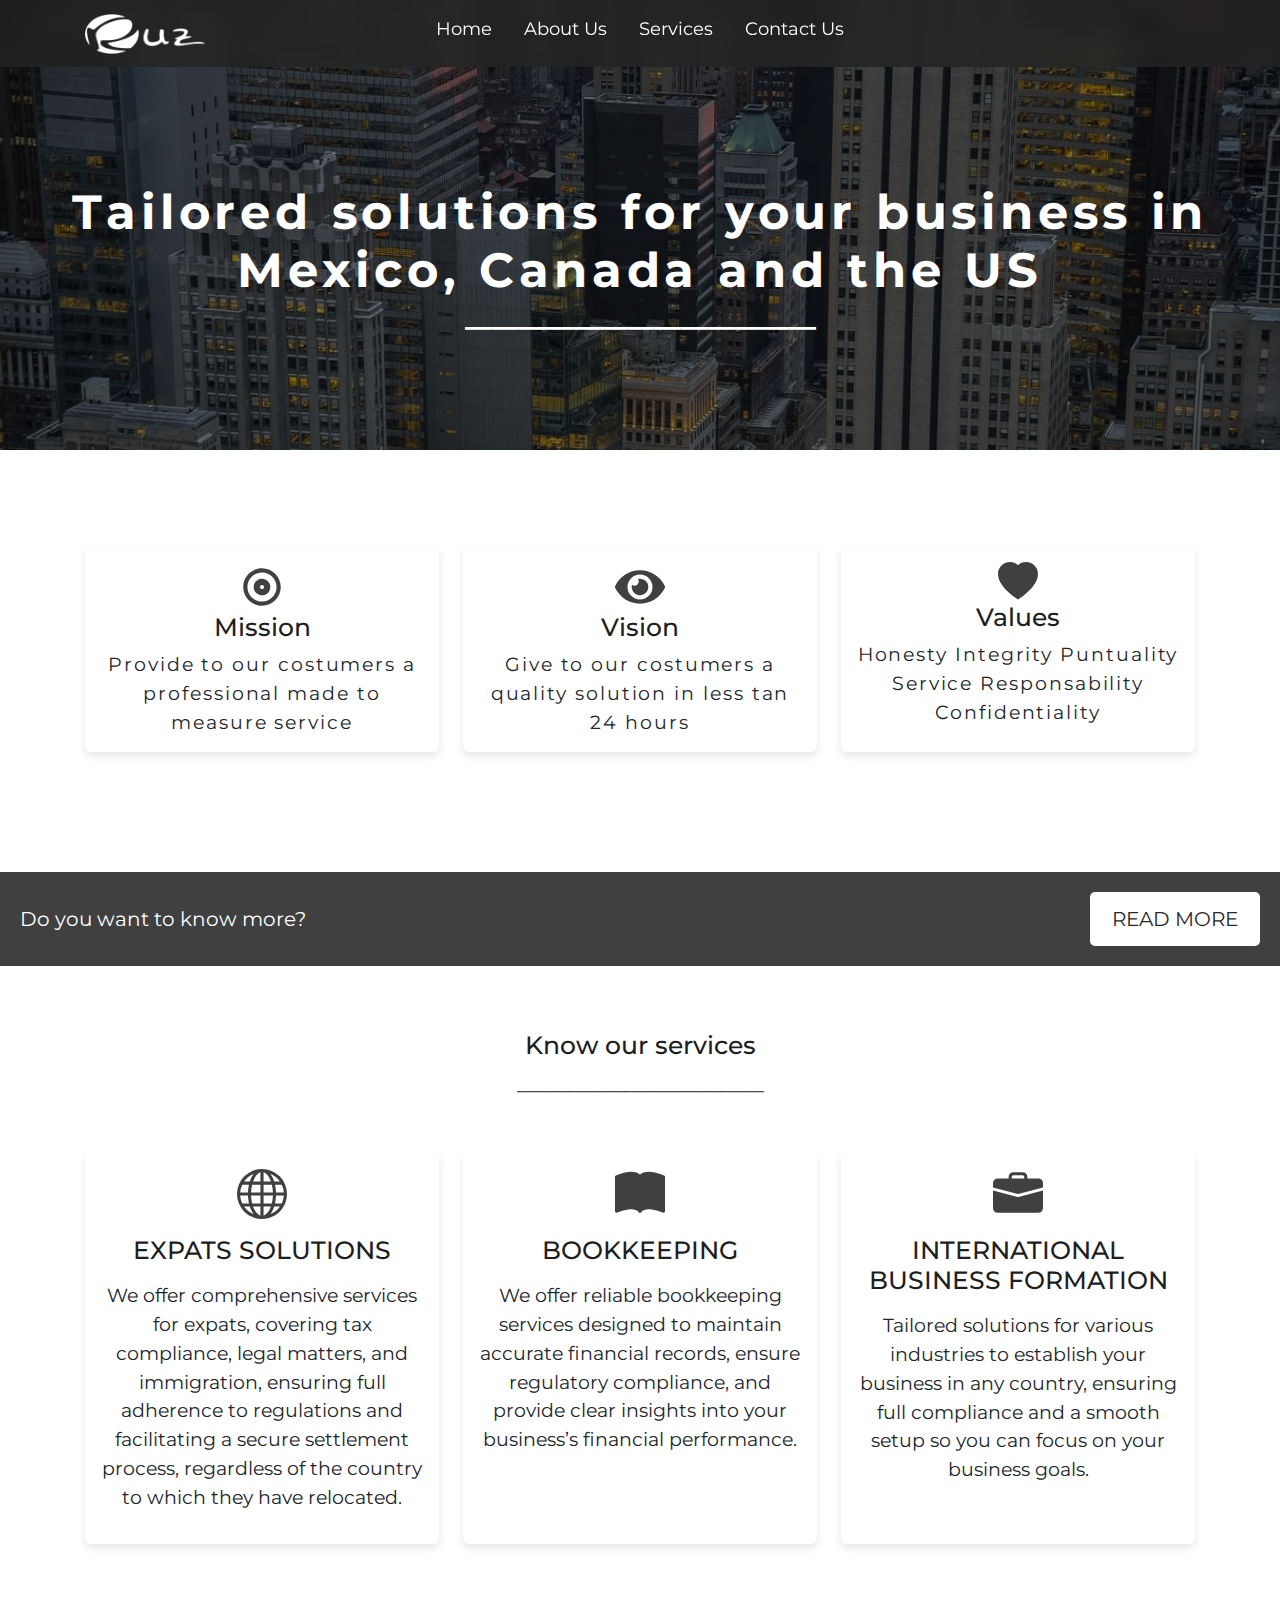
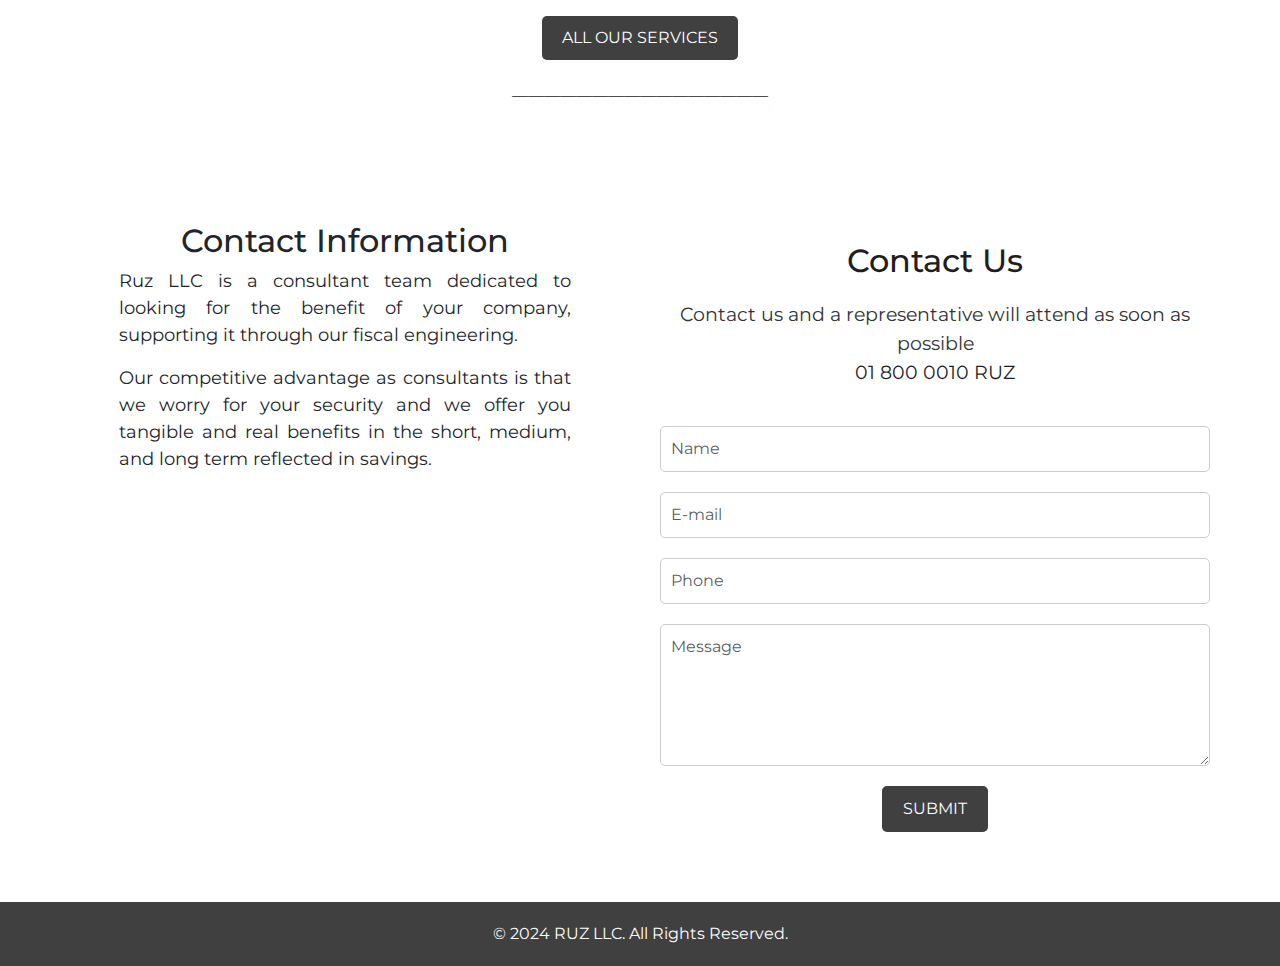
==== index.html @ 36c7c63e "Cambios en la imagen de presentación de Home" ====
<!DOCTYPE html>
<html lang="en">

<head>
    <meta charset="utf-8">
    <meta name="viewport" content="width=device-width, initial-scale=1">
    <link rel="icon" href="./img/icono-pagina.png" type="image/png">
    <title>RUZ LLC</title>
    <link rel="stylesheet" href>
    <link href="https://cdn.jsdelivr.net/npm/bootstrap@5.3.3/dist/css/bootstrap.min.css" rel="stylesheet"
        integrity="sha384-QWTKZyjpPEjISv5WaRU9OFeRpok6YctnYmDr5pNlyT2bRjXh0JMhjY6hW+ALEwIH" crossorigin="anonymous">
    <link href="https://cdn.jsdelivr.net/npm/bootstrap-icons@1.10.5/font/bootstrap-icons.css" rel="stylesheet">
    <link rel="stylesheet" href="./css/style.css">
    <link rel="manifest" href="/manifest.json">
    <link rel="apple-touch-icon" href="apple-touch-icon.png">

</head>

<body>
    <!-- Barra de Navegación -->
    <nav class="navbar navbar-expand-lg navbar-dark fixed-top">
        <div class="container">
            <a href="#" class="navbar-brand" title="Ruz"> <img src="./img/logo-ruz-b.png" alt width="120" height="40">
            </a>
            <button class="navbar-toggler" type="button" data-bs-toggle="collapse" data-bs-target="#navbarS"
                aria-controls="navbarS" aria-expanded="false" aria-label="Toggle navigation">
                <span class="navbar-toggler-icon"></span>
            </button>
            <div class="collapse navbar-collapse" id="navbarS">
                <ul class="navbar-nav ms-auto">
                    <li class="nav-item">
                        <a href="./index.html" class="nav-link fs-3 me-3">Home</a>
                    </li>
                    <li class="nav-item">
                        <a href="./nav/about.html" class="nav-link fs-3 me-3">About Us</a>
                    </li>
                    <li class="nav-item">
                        <a href="./nav/services.html" class="nav-link fs-3 me-3">Services</a>
                    </li>
                    <li class="nav-item">
                        <a href="#contacto" class="nav-link fs-3 me-3">Contact
                            Us</a>
                    </li>
                </ul>
            </div>
        </div>
    </nav>

    <!-- Sección de imagen de presentación -->
    <section class="intro-section">
        <div class="intro-text w-100">
            <h1 class="ancho-completo spaced-text">
                Tailored solutions for your business in Mexico, Canada and the US
            </h1>
            <p class="text-center">—————————————</p>
        </div>
    </section>

    <!-- Sección de tarjetas -->
    <section class="cards-section py-5" id="about-us">
        <div class="container">
            <div class="row mt-5 mb-5">
                <div class="col-md-4 mb-4">
                    <div class="card h-100">
                        <div class="card-body text-center">
                            <img src="./img/icon/mission.svg" alt="Mission" width="50" height="50">
                            <h5 class="card-title">Mission</h5>
                            <p class="card-text text-dark spaced-text">Provide to our costumers a
                                professional made to measure service</p>
                        </div>
                    </div>
                </div>
                <div class="col-md-4 mb-4">
                    <div class="card h-100">
                        <div class="card-body text-center">
                            <img src="./img/icon/vision.svg" alt="Vision" width="50" height="50">
                            <h5 class="card-title">Vision</h5>
                            <p class="card-text text-dark spaced-text">Give to our costumers a
                                quality solution in less tan 24 hours</p>
                        </div>
                    </div>
                </div>
                <div class="col-md-4 mb-4">
                    <div class="card h-100">
                        <div class="card-body text-center">
                            <img src="./img/icon/values.svg" alt="values" width="40" height="40">
                            <h5 class="card-title">Values</h5>
                            <p class="card-text text-dark spaced-text">Honesty
                                Integrity
                                Puntuality
                                Service
                                Responsability
                                Confidentiality</p>
                        </div>
                    </div>
                </div>
            </div>
        </div>
    </section>

    <!-- Conoce nuestros servicios -->

    <div class="cta-section d-flex justify-content-between align-items-center">
        <p class="cta-text mb-0">Do you want to know more?</p>
        <a href="./nav/about.html" class="btn btn-read-more">READ MORE</a>
    </div>

    <section class="cards-section py-5" id="about-us">
        <div class="container">
            <h5 class="text-center m-3">Know our services</h5>
            <p class="text-center">—————————————</p>
            <div class="row mt-5 mb-5">
                <div class="col-12 col-sm-6 col-md-4 mb-4">
                    <div class="card h-100">
                        <div class="card-body text-center">
                            <img src="../img/icon/expats-solutions.svg" alt="Mission" width="50" height="50">
                            <h5 class="card-title-s mb-3 mt-3">EXPATS SOLUTIONS</h5>
                            <p class="card-text-s">We offer comprehensive services for expats, covering tax compliance,
                                legal matters, and immigration, ensuring full adherence to regulations and facilitating
                                a secure settlement process, regardless of the country to which they have relocated.</p>
                        </div>
                    </div>
                </div>
                <div class="col-12 col-sm-6 col-md-4 mb-4">
                    <div class="card h-100">
                        <div class="card-body text-center">
                            <img src="../img/icon/bookkeeping.svg" alt="Mission" width="50" height="50">
                            <h5 class="card-title-s mb-3 mt-3">BOOKKEEPING</h5>
                            <p class="card-text-s">We offer reliable bookkeeping services designed to maintain accurate
                                financial records, ensure regulatory compliance, and provide clear insights into your
                                business’s financial performance.</p>
                        </div>
                    </div>
                </div>
                <div class="col-12 col-sm-6 col-md-4 mb-4">
                    <div class="card h-100">
                        <div class="card-body text-center">
                            <img src="../img/icon/international-business-formation.svg" alt="Mission" width="50" height="50">
                            <h5 class="card-title-s mb-3 mt-3">INTERNATIONAL BUSINESS FORMATION</h5>
                            <p class="card-text-s">Tailored solutions for various industries to establish your business in any country, ensuring full compliance and a smooth setup so you can focus on your business goals.
                            </p>
                        </div>
                    </div>
                </div>
            </div>
        </div>
        <div class="button-container">
            <a href="./nav/services.html" class="btn-services">ALL OUR SERVICES</a>
        </div>
        <br>
        <p class="text-center">————————————————</p>
    </section>

    <!-- Sección de contáctanos -->

    <section id="contacto">
        <div class="contact-section">
            <div class="row w-100 mx-auto">
    
                <!-- Columna Izquierda: Texto Centrado -->
                <div class="col-right col-12 col-sm-6 order-2 order-sm-1 mx-auto text-center">
                    <div class="centered-text">
                        <h2>Contact Information</h2>
                        <p class="justify">Ruz LLC is a consultant team dedicated to looking for the benefit of your company, supporting it through our fiscal engineering.</p>
                        <p class="justify">Our competitive advantage as consultants is that we worry for your security and we offer you tangible and real benefits in the short, medium, and long term reflected in savings.</p>
                    </div>
                </div>
    
                <!-- Columna Derecha: Formulario de Contacto -->
                <div class="col-left col-12 col-sm-6 order-1 order-sm-2">
                    <div class="contact-content">
                        <h2 class="contact-title text-center">Contact Us</h2>
                        <p class="contact-description text-center">
                            Contact us and a representative will attend as soon as possible
                            <br>
                            <a href="tel:01 800 0010 RUZ" class="contact-text text-center">01 800 0010 RUZ</a>
                            <br>
                        </p>
                        <form class="contact-form">
                            <div class="form-group">
                                <input type="text" id="name" name="name" class="form-control" placeholder="Name" required>
                            </div>
                            <div class="form-group">
                                <input type="email" id="email" name="email" class="form-control" placeholder="E-mail">
                            </div>
                            <div class="form-group">
                                <input type="phone" id="phone" name="phone" class="form-control" placeholder="Phone" required>
                            </div>
                            <div class="form-group">
                                <textarea id="message" name="message" class="form-control" rows="5" placeholder="Message" required></textarea>
                            </div>
                            <div class="d-flex justify-content-center">
                                <button type="submit" class="btn btn-services">SUBMIT</button>
                            </div>
                        </form>
                    </div>
                </div>
            </div>
        </div>
    </section>
    

    <!-- Seccion de derechos de autor -->
    <footer class="footer-section">
        <div class="footer-content">
            <p class="footer-text">
                © 2024 RUZ LLC. All Rights Reserved.
            </p>
        </div>
    </footer>

    <!-- --------------------------- -->
    <script src="js/nav.js"></script>
    <!-- Cambia el camino si tu archivo está en una ruta diferente -->

    <script src="./main.js"></script>

    <script src="https://cdn.jsdelivr.net/npm/bootstrap@5.3.3/dist/js/bootstrap.bundle.min.js"
        integrity="sha384-YvpcrYf0tY3lHB60NNkmXc5s9fDVZLESaAA55NDzOxhy9GkcIdslK1eN7N6jIeHz"
        crossorigin="anonymous"></script>
</body>

</html>
---- css/style.css ----
/* Globales */
/* ================== */
@import url('https://fonts.googleapis.com/css2?family=Montserrat:ital,wght@0,100..900;1,100..900&display=swap');

body {
    font-family: 'Montserrat', sans-serif;
    overflow: auto;
}

/* Barra de Navegación */
.navbar {
    background-color: rgba(36, 36, 36, 0.787); /* Color de fondo con transparencia */
    -webkit-backdrop-filter: blur(10px);
    backdrop-filter: blur(10px); /* Opcional: Añade un desenfoque al fondo detrás de la barra de navegación */
    transition: top 0.3s; /* Animación para ocultar y mostrar la barra de navegación */
}

.navbar-brand {
    flex: 1; /* Permite que el logo ocupe el espacio necesario */
    display: flex;
    align-items: center;
}

#navbarS a{
    font-size: 18px !important;
    color: #fff;
}

.navbar-toggler {
    position: absolute;
    right: 0;
    top: 50%;
    transform: translateY(-50%);
}

.navbar-nav {
    display: flex;
    flex-direction: column;
    align-items: center;
    width: 100%;
    text-align: center;
}

.nav-item {
    margin-bottom: 0.5rem; /* Espacio entre los elementos de la lista */
}

/* Sección Intro */
.intro-section {
    position: relative;
    height: 50vh; 
    display: flex;
    align-items: center;
    justify-content: center;
    text-align: center;
    background-image: url('../img/edificios.webp'); 
    background-size: cover; 
    background-position: center; 
    background-attachment: fixed; 
    overflow: hidden;
    padding-top: 120px; /* Ajusta según tus necesidades */
}

.intro-text {
    position: relative;
    z-index: 2;
    color: white;
    font-size: 3rem;
    margin-top: 0; /* Elimina el margen superior */
}

.intro-text h1 {
    font-size: 3rem;
    font-weight: bold;
    margin: 0 0.5rem; /* Añade un poco de margen para separar los párrafos */
}

.intro-text p {
    font-size: 1.7rem;
    font-weight: bold;
    margin: 0.5rem 0; /* Añade un poco de margen para separar los párrafos */
}

.intro-section::before {
    content: '';
    position: absolute;
    top: 0;
    left: 0;
    width: 100%;
    height: 100%;
    background-color: rgba(0, 0, 0, 0.5); /* Filtro oscuro para mejorar la legibilidad del texto */
    z-index: 1;
}


/* "About Us" */
.img-container {
    position: relative;
    width: 100%;
}

.intro-img {
    width: 100%;
    height: 200px; /* Ajusta esta altura según lo que necesites */
    object-fit: cover; /* Asegura que la imagen se ajuste bien dentro del contenedor */
}

.img-container::before {
    content: "";
    position: absolute;
    top: 0;
    left: 0;
    width: 100%;
    height: 100%;
    background: rgba(0, 0, 0, 0.5); /* Color negro difuminado, ajusta el color y la opacidad */
    z-index: 1;
}

.intro-text {
    position: absolute;
    top: 50%;
    left: 50%;
    transform: translate(-50%, -50%);
    color: white; /* Cambia el color del texto según tus necesidades */
    text-align: center;
    font-size: 20px; /* Ajusta el tamaño de la fuente según lo que necesites */
    font-weight: bold; /* Hace el texto más destacado */
    z-index: 2; /* Asegura que el texto esté por encima del fondo difuminado */
    padding-top: 40px;
}

.intro-text h1{
    padding-bottom: 0;
    padding-top: 50px;
    font-weight: bold;
}

.container{
    padding-left: 15px;
    padding-right: 15px;
    
}

.container h5{
    font-size: 25px;
    color: #1e1e1e;
}

.container p{
    font-size: larger;
}
#justify{
    text-align: justify;
}

.justify {
    text-align: justify; /* Justifica el texto */
}

.spaced-text {
    letter-spacing: 0.1em; /* Ajusta el valor según tus necesidades */
}

/* Botón "Read More" */
.btn-read-more {
    font-weight: normal;
    display: inline-block;
    margin-top: 0px;
    padding: 10px 20px;
    font-size: 1.25rem;
    color: rgb(40, 40, 40);
    background-color: #ffffff;
    border: 2px solid transparent;
    border-radius: 5px;
    text-decoration: none;
    position: relative; /* Necesario para el posicionamiento del pseudoelemento */
    overflow: hidden; /* Evita que el contenido se desborde */
    transition: all 0.3s ease;
}

.btn-read-more::after {
    content: '→'; /* El símbolo de la flecha */
    font-size: 1.25rem;
    margin-left: 10px;
    opacity: 0; /* Inicialmente oculto */
    transition: opacity 0.3s ease, transform 0.3s ease;
    position: absolute;
    right: 10px; /* Posiciona la flecha en el borde derecho del botón */
    top: 50%;
    transform: translateY(-50%); /* Centra verticalmente la flecha */
    border-color: #404040;
}

.btn-read-more:hover {
    background-color: rgba(40, 40, 40, 0.7); /* Color de fondo con transparencia */
    -webkit-backdrop-filter: blur(10px);
    backdrop-filter: blur(10px);
    color: #ffffff;
    transform: scale(1.05);
    padding-right: 35px; /* Aumenta el espacio a la derecha para la flecha */
}

.btn-read-more:hover::after {
    opacity: 1; /* Muestra la flecha en el hover */
    transform: translateY(-50%) scale(1.2); /* Aumenta ligeramente el tamaño de la flecha en hover */
}


/* Sección de Tarjetas */
.cards-section {
    background-color: #ffffff;
}

.border-cero{
    border-top: 0;
}

.card {
    border: none;
    box-shadow: 0 4px 8px rgba(0, 0, 0, 0.1);
    transition: transform 0.2s;
}

.card:hover {
    transform: translateY(-10px);
}

.card-title {
    font-size: 1.75rem;
}

.card-text {
    font-size: 1rem;
    color: #6c757d;
    margin-bottom: 1rem; /* Añade un margen inferior para separar el texto */
}


/* Sección de llamada a la acción */
.cta-section {
    padding: 20px;
    background-color: #404040; /* Fondo oscuro */
}

.cta-text {
    margin-bottom: 0;
    margin-right: 20px; /* Espacio entre el texto y el botón */
    color: #fff;
    font-size: 20px !important;
}

.btn-read-more {
    margin-left: auto; /* Asegura que el botón no esté pegado a la derecha */
}

/* Sección "Who We Are" */
.about-section {
    display: flex;
    align-items: center;
    padding: 40px 20px;
    background-color: #1e1e1e; /* Color de fondo suave */
}

.about-content {
    flex: 1;
    padding-right: 20px;
}

.about-title {
    font-size: 2rem;
    color: #ffffff;
    margin-bottom: 20px;
}

.about-description {
    font-size: 1.2rem;
    line-height: 1.6;
    color: #cfcfcf;
    text-align: justify;
}

.about-image-container {
    flex: 1;
    display: flex;
    justify-content: center;
    align-items: center;
}

.about-image {
    max-width: 90%;
    height: auto;
    border-radius: 10px;
    box-shadow: 0 4px 8px rgba(0, 0, 0, 0.1);
}

.button-container {
    display: flex; /* Usamos flexbox para centrar */
    justify-content: center; /* Centra el contenido horizontalmente */
    margin-top: 20px; /* Ajusta el margen según lo necesites */
}

.btn-services{
    /* Aquí puedes agregar estilos personalizados para tu botón */
    padding: 10px 20px; /* Espaciado interno */
    background-color: #404040; /* Color de fondo */
    color: white; /* Color del texto */
    text-decoration: none; /* Sin subrayado */
    border-radius: 5px; /* Esquinas redondeadas */
    align-items: center;
}

.btn-services:hover{
    background-color: rgb(40, 40, 40); /* Color de fondo con transparencia */
    -webkit-backdrop-filter: blur(10px);
    backdrop-filter: blur(10px);
    color: #ffffff;
    transform: scale(1.05);
}

/* Sección "Contáctanos" */
.contact-section {
    padding: 50px;
    background-color: #ffffff;
    display: flex;
    justify-content: space-between;
    align-items: flex-start;
    flex-direction: row;
}

.contact-content {
    max-width: 600px;
    width: 100%;
    text-align: justify;
}

.contact-title {
    font-size: 2rem;
    color: #1e1e1e;
    margin-bottom: 20px;
}

.contact-description {
    font-size: 1.2rem;
    color: #333;
    margin-bottom: 40px;
}

.contact-form {
    margin-top: 20px;
}

.contact-form .form-group {
    margin-bottom: 20px;
    text-align: left;
}

.contact-form label {
    display: block;
    margin-bottom: 5px;
    font-size: 1rem;
    color: #333;
}

.contact-form .form-control {
    width: 100%;
    padding: 10px;
    font-size: 1rem;
    border: 1px solid #ccc;
    border-radius: 5px;
}

.contact-form .form-control:focus {
    border-color: #1e1e1e;
    outline: none;
}

.btn-submit {
    background-color: #1e1e1e;
    color: #fff;
    padding: 10px 20px;
    font-size: 1.2rem;
    border: none;
    border-radius: 5px;
    cursor: pointer;
    transition: background-color 0.3s ease;
}

.btn-submit:hover {
    background-color: rgba(80, 80, 80, 0.8);
}

.centered-text {
    max-width: 80%;
    font-size: 18px;
}

.centered-text {
    max-width: 80%;
    font-size: 18px;
}

.contact-text {
    text-decoration: none;
    color: inherit;
    transition: transform 0.3s ease;
    color: #1e1e1e;
}

.contact-text:hover {
    transform: scale(1.1);
}

.col-left {
    flex: 1;
    display: flex;
    justify-content: center;
    align-items: center;
    text-align: justify;
    padding: 20px;
}

.col-right {
    margin-left: auto;
    margin-right: auto;
    display: flex;
    flex-direction: column;
    align-items: center; /* Centra horizontalmente el contenido */
}

/* Sección de Derechos de Autor (Footer) */
.footer-section {
    background-color: #404040; /* Fondo oscuro */
    padding: 20px 0;
    text-align: center;
    color: #ffffff; /* Texto en blanco */
}

.footer-content {
    max-width: 1200px;
    margin: 0 auto;
    padding: 0 20px;
}

.footer-text {
    font-size: 1rem;
    margin: 0;
}
/* -------ajuste de pantalla-------- */
@media (min-width: 769px) and (max-width: 1199px) {
    .intro-text h1 {
        font-size: 2.5rem; /* Ajusta el tamaño del título para pantallas medianas */
    }

    .intro-text p {
        font-size: 1.2rem; /* Ajusta el tamaño del párrafo */
    }

    .btn-read-more {
        font-size: 1rem; /* Ajusta el tamaño del botón "Read More" */
    }
    .card-text{
        font-size: 0.5rem;
    }
    .card-title{
        font-size: 1rem;
    }
}

@media (max-width: 992px) {
    .intro-text h1 {
        font-size: 1.8rem; /* Ajusta el tamaño del título para pantallas medianas */
    }

    .intro-text p {
        font-size: 0.9rem; /* Ajusta el tamaño del párrafo */
    }

    .navbar-collapse {
        position: absolute;
        top: 100%;
        left: 0;
        right: 0;
        background-color: rgba(30, 30, 30, 0.9); /* Mismo color de fondo para el menú desplegable */
        -webkit-backdrop-filter: blur(10px);
        backdrop-filter: blur(10px);
        transition: top 0.3s;
    }
    .navbar-toggler{
        right: 20px;
    }
    .navbar-brand{
        justify-content: center;
    }
}

/* Ajuste para pantallas pequeñas */
@media (max-width: 768px) {
    .intro-section{
        padding-top: 120px;
    }

    .intro-text h1 {
        font-size: 2rem; /* Reduce el tamaño de la fuente del título */
    }

    .intro-text p {
        font-size: 1rem; /* Reduce el tamaño de la fuente del párrafo */
    }

    .btn-read-more {
        font-size: .9rem; /* Tamaño de fuente más pequeño */
    }
    .cta-text {
        font-size: 1rem; /* Ajusta el tamaño del texto en pantallas pequeñas */
        margin: 10px;
    }

    #boton-know {
        font-size: 0.9rem; /* Ajusta el tamaño del botón en pantallas pequeñas */
        padding: 8px 16px;
        margin: 10px;
    }
    .card-text{
        font-size: 0.5rem;
    }
    .card-title{
        font-size: 1rem;
    }
    .contact-section {
        flex-direction: column; /* Cambia a columna en pantallas pequeñas */
        align-items: center; /* Alinea elementos al centro */
    }

    .col-left {
        order: 1; /* col-left estará arriba */
        margin-right: 0; /* Elimina el margen derecho */
        width: 100%; /* Asegura que ocupe todo el ancho */
    }

    .col-right {
        order: 2; /* col-right estará debajo */
        width: 100%; /* Asegura que ocupe todo el ancho */
        padding-left: 0; /* Elimina el padding izquierdo */
    }
}

@media (max-width: 576px) {
    .intro-text h1 {
        font-size: 2rem; /* Reduce aún más el título */
    }

    .intro-text p {
        font-size: 0.9rem; /* Reduce más el tamaño del párrafo */
    }

    .btn-read-more {
        font-size: 0.7rem; /* Reduce más el tamaño del botón */
    }


    .col-left, .col-right {
        margin: 0; /* Elimina los márgenes en dispositivos móviles */
        padding: 10px; /* Reduce el padding en pantallas pequeñas */
    }

    .centered-text {
        max-width: 100%; /* Asegura que el texto use todo el ancho disponible */
    }

    .contact-content {
        max-width: 100%; /* Asegura que el formulario use todo el ancho disponible */
    }
    
    .card-text {
        font-size: 0.5rem;
    }

    .card-title {
        font-size: 1rem;
    }
}


/* Responsive adjustments */
@media screen and (max-width: 768px) {
    .contact-section {
        flex-direction: column;
        padding: 20px;
    }

    .col-left, .col-right {
        margin: 5;
        padding: 5;
        text-align: justify;
        width: 100%;
    }

    .centered-text {
        max-width: 100%;
    }
}
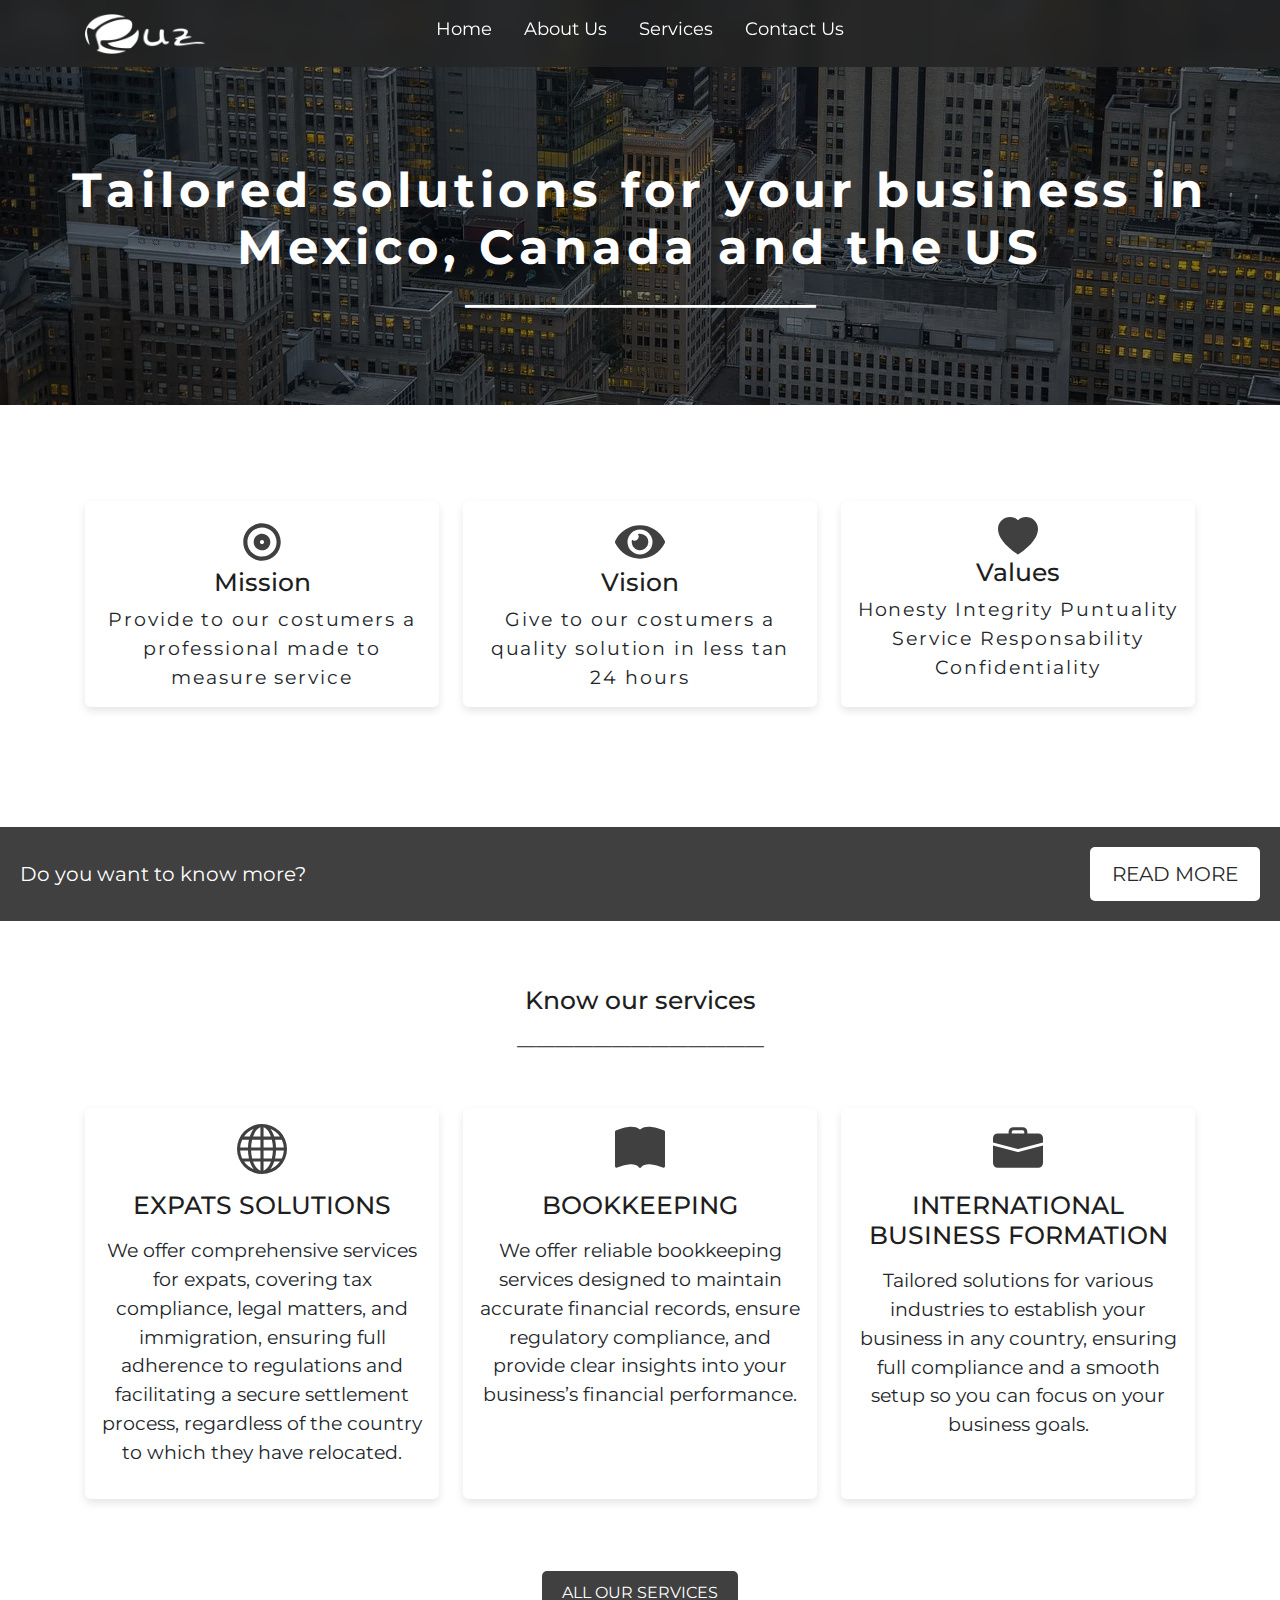
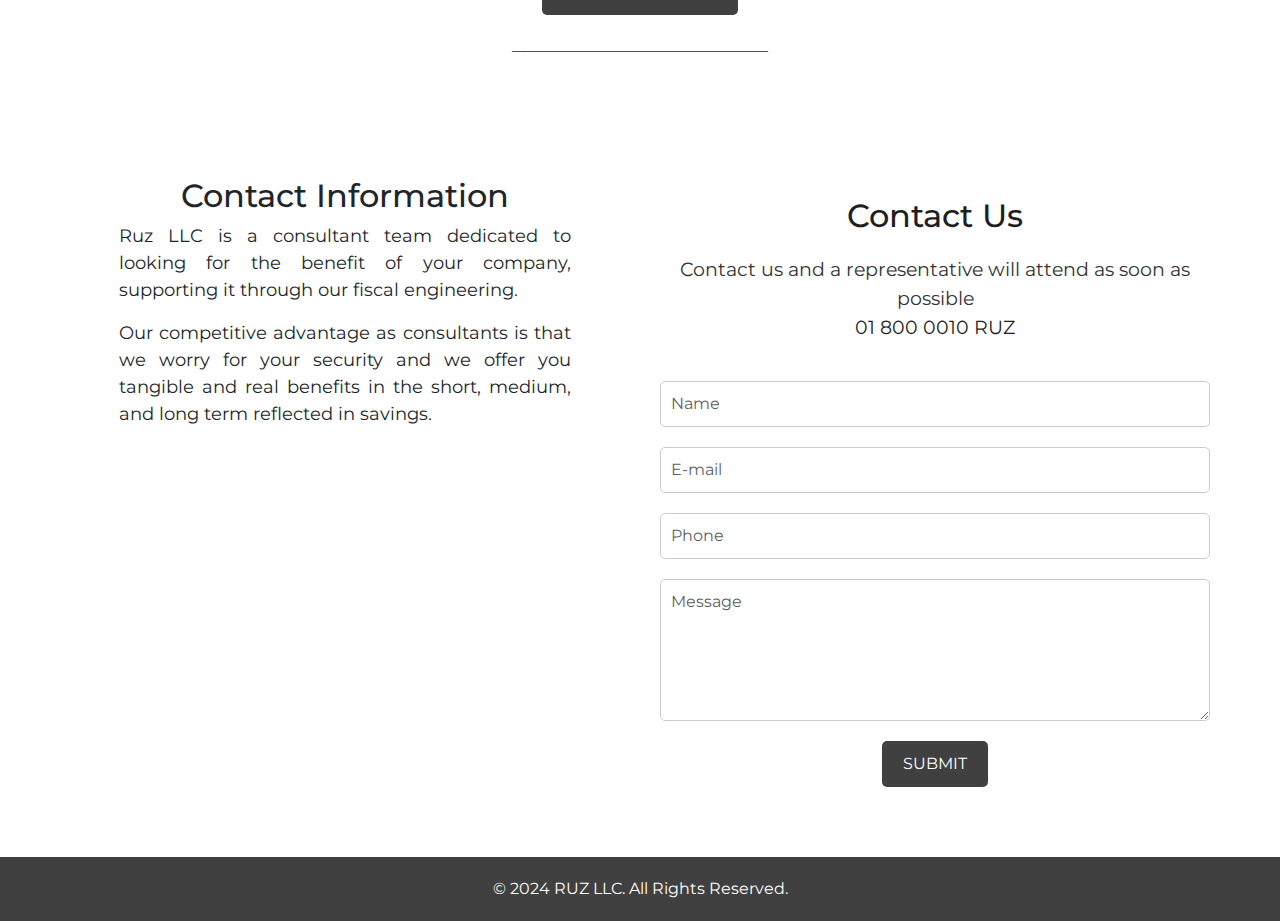
==== commit a7cf9ffb: "Imagen de home de css a html" ====
--- a/index.html
+++ b/index.html
@@ -48,6 +48,7 @@
 
     <!-- Sección de imagen de presentación -->
     <section class="intro-section">
+        <img src="../img/edificios.webp" alt="Edificios" class="background-image">
         <div class="intro-text w-100">
             <h1 class="ancho-completo spaced-text">
                 Tailored solutions for your business in Mexico, Canada and the US
--- a/css/style.css
+++ b/css/style.css
@@ -48,17 +48,23 @@
 /* Sección Intro */
 .intro-section {
     position: relative;
-    height: 50vh; 
+    height: 45vh; 
     display: flex;
     align-items: center;
     justify-content: center;
     text-align: center;
-    background-image: url('../img/edificios.webp'); 
-    background-size: cover; 
-    background-position: center; 
-    background-attachment: fixed; 
     overflow: hidden;
     padding-top: 120px; /* Ajusta según tus necesidades */
+}
+
+.background-image {
+    position: absolute;
+    top: 0;
+    left: 0;
+    width: 100%;
+    height: 100%;
+    object-fit: cover; /* Esto asegura que la imagen cubra toda la sección */
+    z-index: -1; /* Coloca la imagen detrás del texto */
 }
 
 .intro-text {
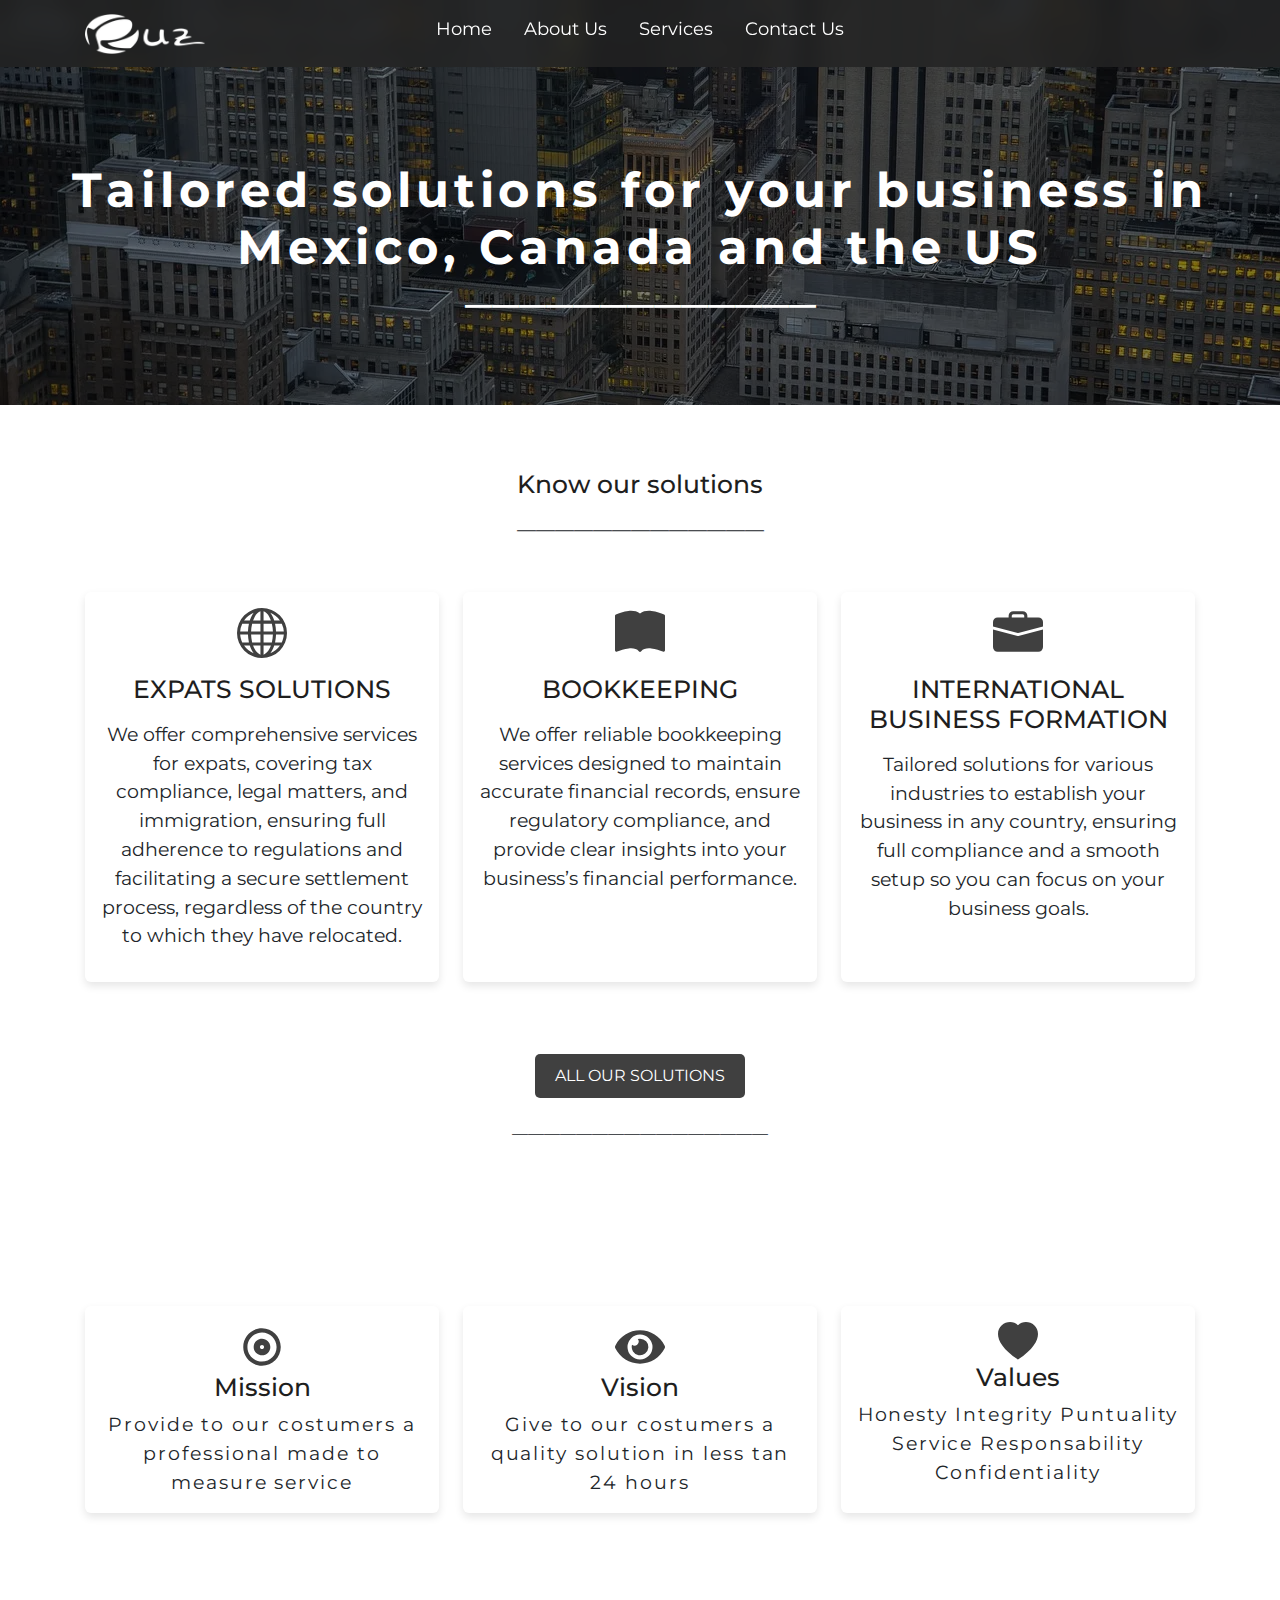
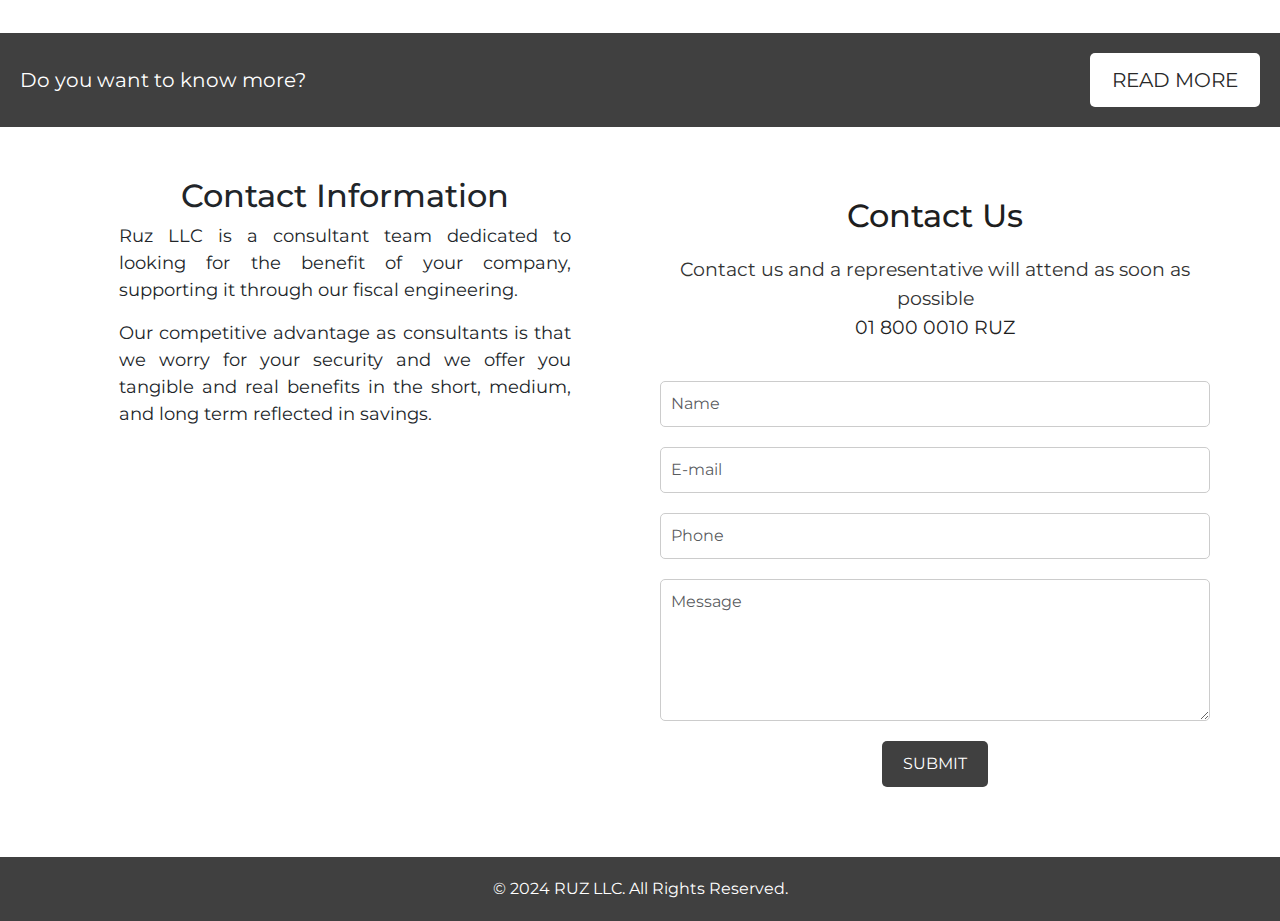
==== commit 53ca94e3: "Arreglos" ====
--- a/index.html
+++ b/index.html
@@ -57,6 +57,55 @@
         </div>
     </section>
 
+    <section class="cards-section py-5" id="about-us">
+        <div class="container">
+            <h5 class="text-center m-3">Know our solutions</h5>
+            <p class="text-center">—————————————</p>
+            <div class="row mt-5 mb-5">
+                <div class="col-12 col-sm-6 col-md-4 mb-4">
+                    <div class="card h-100">
+                        <div class="card-body text-center">
+                            <img src="../img/icon/expats-solutions.svg" alt="Mission" width="50" height="50">
+                            <h5 class="card-title-s mb-3 mt-3">EXPATS SOLUTIONS</h5>
+                            <p class="card-text-s">We offer comprehensive services for expats, covering tax compliance,
+                                legal matters, and immigration, ensuring full adherence to regulations and facilitating
+                                a secure settlement process, regardless of the country to which they have relocated.</p>
+                        </div>
+                    </div>
+                </div>
+                <div class="col-12 col-sm-6 col-md-4 mb-4">
+                    <div class="card h-100">
+                        <div class="card-body text-center">
+                            <img src="../img/icon/bookkeeping.svg" alt="Mission" width="50" height="50">
+                            <h5 class="card-title-s mb-3 mt-3">BOOKKEEPING</h5>
+                            <p class="card-text-s">We offer reliable bookkeeping services designed to maintain accurate
+                                financial records, ensure regulatory compliance, and provide clear insights into your
+                                business’s financial performance.</p>
+                        </div>
+                    </div>
+                </div>
+                <div class="col-12 col-sm-6 col-md-4 mb-4">
+                    <div class="card h-100">
+                        <div class="card-body text-center">
+                            <img src="../img/icon/international-business-formation.svg" alt="Mission" width="50"
+                                height="50">
+                            <h5 class="card-title-s mb-3 mt-3">INTERNATIONAL BUSINESS FORMATION</h5>
+                            <p class="card-text-s">Tailored solutions for various industries to establish your business
+                                in any country, ensuring full compliance and a smooth setup so you can focus on your
+                                business goals.
+                            </p>
+                        </div>
+                    </div>
+                </div>
+            </div>
+        </div>
+        <div class="button-container">
+            <a href="./nav/services.html" class="btn-services">ALL OUR SOLUTIONS</a>
+        </div>
+        <br>
+        <p class="text-center">————————————————</p>
+    </section>
+
     <!-- Sección de tarjetas -->
     <section class="cards-section py-5" id="about-us">
         <div class="container">
@@ -106,67 +155,24 @@
         <a href="./nav/about.html" class="btn btn-read-more">READ MORE</a>
     </div>
 
-    <section class="cards-section py-5" id="about-us">
-        <div class="container">
-            <h5 class="text-center m-3">Know our services</h5>
-            <p class="text-center">—————————————</p>
-            <div class="row mt-5 mb-5">
-                <div class="col-12 col-sm-6 col-md-4 mb-4">
-                    <div class="card h-100">
-                        <div class="card-body text-center">
-                            <img src="../img/icon/expats-solutions.svg" alt="Mission" width="50" height="50">
-                            <h5 class="card-title-s mb-3 mt-3">EXPATS SOLUTIONS</h5>
-                            <p class="card-text-s">We offer comprehensive services for expats, covering tax compliance,
-                                legal matters, and immigration, ensuring full adherence to regulations and facilitating
-                                a secure settlement process, regardless of the country to which they have relocated.</p>
-                        </div>
-                    </div>
-                </div>
-                <div class="col-12 col-sm-6 col-md-4 mb-4">
-                    <div class="card h-100">
-                        <div class="card-body text-center">
-                            <img src="../img/icon/bookkeeping.svg" alt="Mission" width="50" height="50">
-                            <h5 class="card-title-s mb-3 mt-3">BOOKKEEPING</h5>
-                            <p class="card-text-s">We offer reliable bookkeeping services designed to maintain accurate
-                                financial records, ensure regulatory compliance, and provide clear insights into your
-                                business’s financial performance.</p>
-                        </div>
-                    </div>
-                </div>
-                <div class="col-12 col-sm-6 col-md-4 mb-4">
-                    <div class="card h-100">
-                        <div class="card-body text-center">
-                            <img src="../img/icon/international-business-formation.svg" alt="Mission" width="50" height="50">
-                            <h5 class="card-title-s mb-3 mt-3">INTERNATIONAL BUSINESS FORMATION</h5>
-                            <p class="card-text-s">Tailored solutions for various industries to establish your business in any country, ensuring full compliance and a smooth setup so you can focus on your business goals.
-                            </p>
-                        </div>
-                    </div>
-                </div>
-            </div>
-        </div>
-        <div class="button-container">
-            <a href="./nav/services.html" class="btn-services">ALL OUR SERVICES</a>
-        </div>
-        <br>
-        <p class="text-center">————————————————</p>
-    </section>
-
     <!-- Sección de contáctanos -->
 
     <section id="contacto">
         <div class="contact-section">
             <div class="row w-100 mx-auto">
-    
+
                 <!-- Columna Izquierda: Texto Centrado -->
                 <div class="col-right col-12 col-sm-6 order-2 order-sm-1 mx-auto text-center">
                     <div class="centered-text">
                         <h2>Contact Information</h2>
-                        <p class="justify">Ruz LLC is a consultant team dedicated to looking for the benefit of your company, supporting it through our fiscal engineering.</p>
-                        <p class="justify">Our competitive advantage as consultants is that we worry for your security and we offer you tangible and real benefits in the short, medium, and long term reflected in savings.</p>
-                    </div>
-                </div>
-    
+                        <p class="justify">Ruz LLC is a consultant team dedicated to looking for the benefit of your
+                            company, supporting it through our fiscal engineering.</p>
+                        <p class="justify">Our competitive advantage as consultants is that we worry for your security
+                            and we offer you tangible and real benefits in the short, medium, and long term reflected in
+                            savings.</p>
+                    </div>
+                </div>
+
                 <!-- Columna Derecha: Formulario de Contacto -->
                 <div class="col-left col-12 col-sm-6 order-1 order-sm-2">
                     <div class="contact-content">
@@ -179,16 +185,19 @@
                         </p>
                         <form class="contact-form">
                             <div class="form-group">
-                                <input type="text" id="name" name="name" class="form-control" placeholder="Name" required>
+                                <input type="text" id="name" name="name" class="form-control" placeholder="Name"
+                                    required>
                             </div>
                             <div class="form-group">
                                 <input type="email" id="email" name="email" class="form-control" placeholder="E-mail">
                             </div>
                             <div class="form-group">
-                                <input type="phone" id="phone" name="phone" class="form-control" placeholder="Phone" required>
-                            </div>
-                            <div class="form-group">
-                                <textarea id="message" name="message" class="form-control" rows="5" placeholder="Message" required></textarea>
+                                <input type="phone" id="phone" name="phone" class="form-control" placeholder="Phone"
+                                    required>
+                            </div>
+                            <div class="form-group">
+                                <textarea id="message" name="message" class="form-control" rows="5"
+                                    placeholder="Message" required></textarea>
                             </div>
                             <div class="d-flex justify-content-center">
                                 <button type="submit" class="btn btn-services">SUBMIT</button>
@@ -199,7 +208,7 @@
             </div>
         </div>
     </section>
-    
+
 
     <!-- Seccion de derechos de autor -->
     <footer class="footer-section">
--- a/css/style.css
+++ b/css/style.css
@@ -225,6 +225,10 @@
     border: none;
     box-shadow: 0 4px 8px rgba(0, 0, 0, 0.1);
     transition: transform 0.2s;
+    display: flex;
+    flex-direction: column;
+    justify-content: space-between; /* Asegura que el contenido se distribuya */
+    cursor: pointer;
 }
 
 .card:hover {
@@ -241,6 +245,19 @@
     margin-bottom: 1rem; /* Añade un margen inferior para separar el texto */
 }
 
+.long-text {
+    display: block; /* Muestra la descripción larga */
+}
+
+/* Ocultar la descripción corta por defecto */
+.short-text {
+    display: none; /* Oculta la descripción corta por defecto */
+}
+
+/* Ocultar clic a tarjetas */
+.icon-hidden {
+    display: none; /* Ocultar por defecto */
+}
 
 /* Sección de llamada a la acción */
 .cta-section {
@@ -470,6 +487,12 @@
     .card-title{
         font-size: 1rem;
     }
+    .long-text {
+        display: block; /* Muestra la descripción larga */
+    }
+    .short-text {
+        display: none; /* Asegúrate de que la descripción corta esté oculta */
+    }
 }
 
 @media (max-width: 992px) {
@@ -548,6 +571,8 @@
         width: 100%; /* Asegura que ocupe todo el ancho */
         padding-left: 0; /* Elimina el padding izquierdo */
     }
+
+
 }
 
 @media (max-width: 576px) {
@@ -583,6 +608,15 @@
 
     .card-title {
         font-size: 1rem;
+    }
+
+    /* Ocultar ambos textos por defecto */
+    .long-text, .short-text {
+        display: none; /* Oculta ambos textos */
+    }
+
+    .icon-hidden {
+        display: block; /* Ocultar por defecto */
     }
 }
 
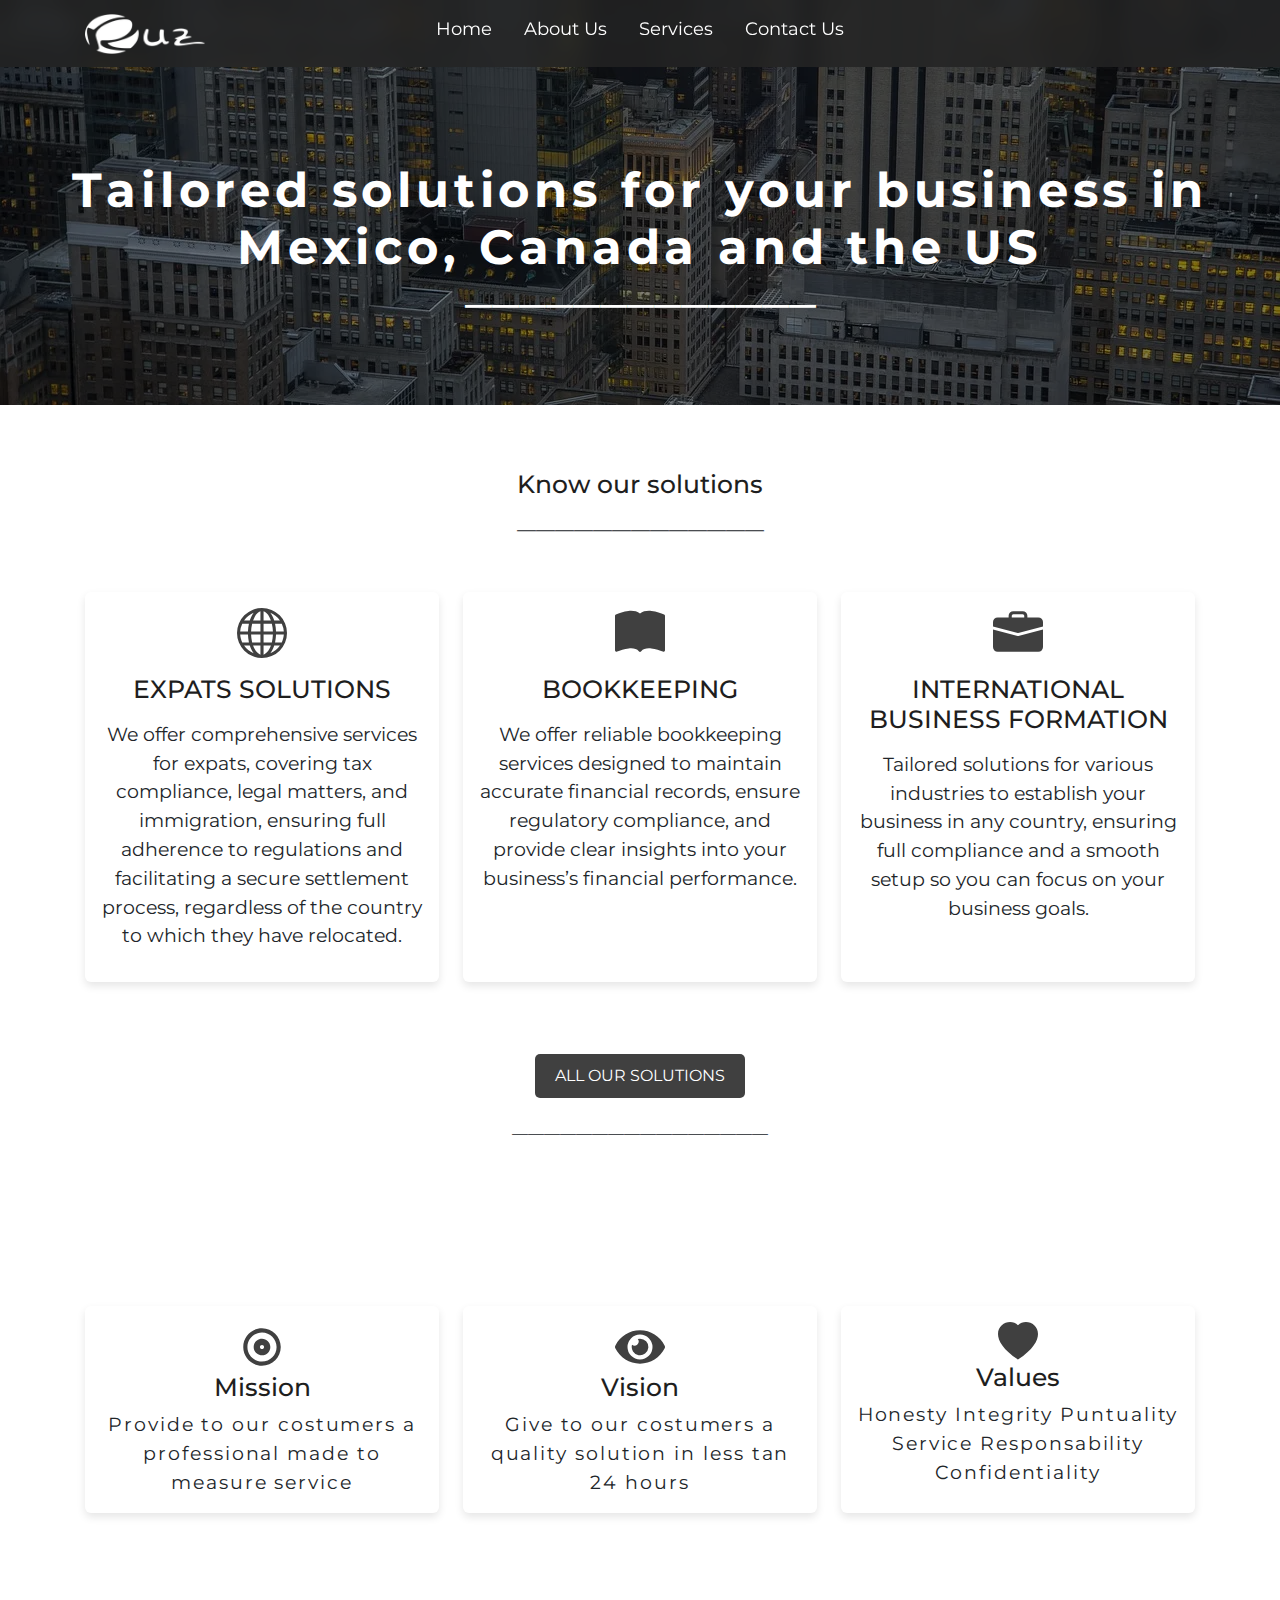
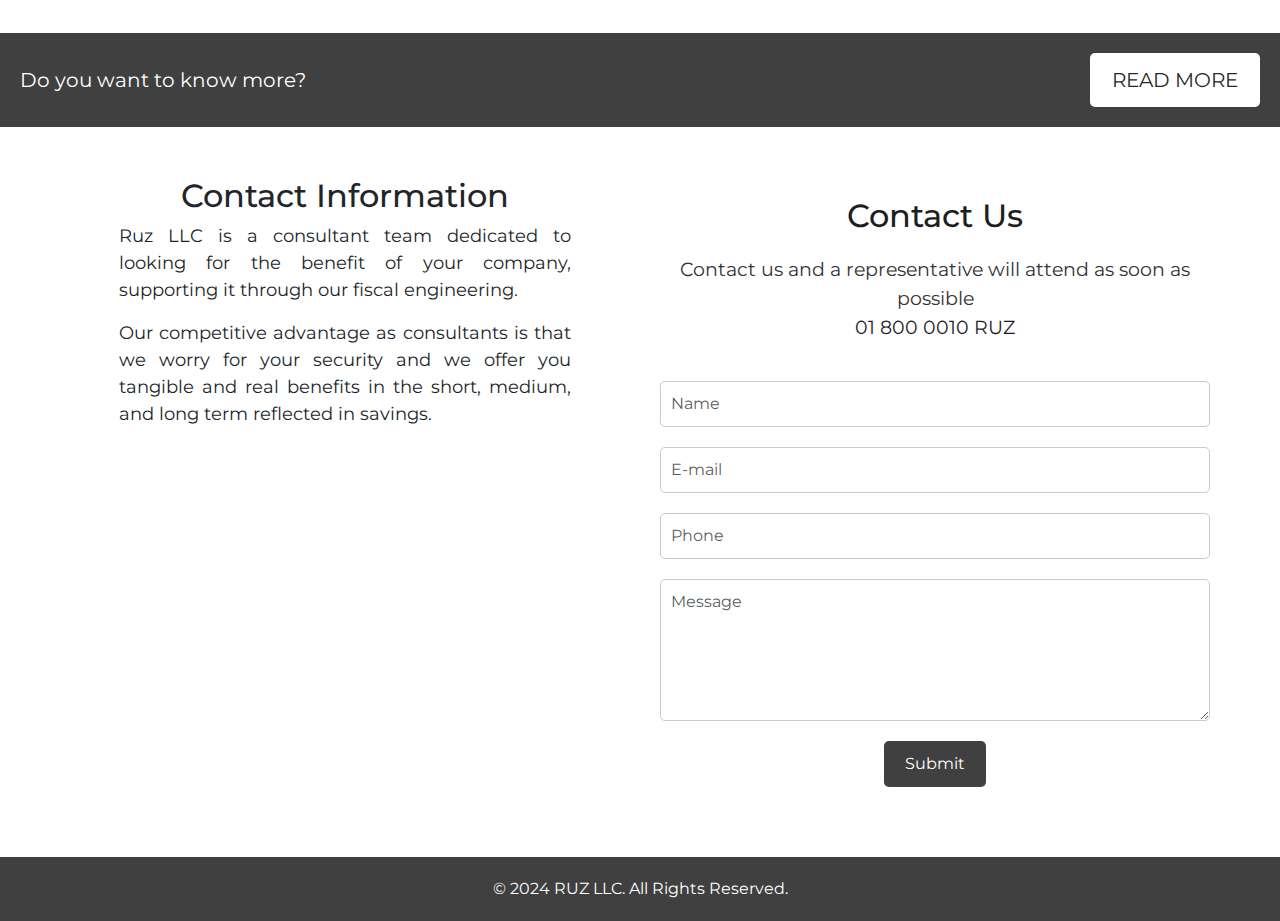
==== commit e51b73dd: "Arreglo Submit ya funciona en formulario" ====
--- a/index.html
+++ b/index.html
@@ -183,7 +183,7 @@
                             <a href="tel:01 800 0010 RUZ" class="contact-text text-center">01 800 0010 RUZ</a>
                             <br>
                         </p>
-                        <form class="contact-form">
+                        <form class="contact-form" action="https://formsubmit.co/contact@ruzllc.com" method="POST">
                             <div class="form-group">
                                 <input type="text" id="name" name="name" class="form-control" placeholder="Name"
                                     required>
@@ -200,7 +200,9 @@
                                     placeholder="Message" required></textarea>
                             </div>
                             <div class="d-flex justify-content-center">
-                                <button type="submit" class="btn btn-services">SUBMIT</button>
+                                <input type="submit" class="btn btn-services" value="Submit">
+                                <input type="hidden" name="_next" value="https://ruzllc.com/">
+                                <input type="hidden" name="_captcha" value="false">
                             </div>
                         </form>
                     </div>
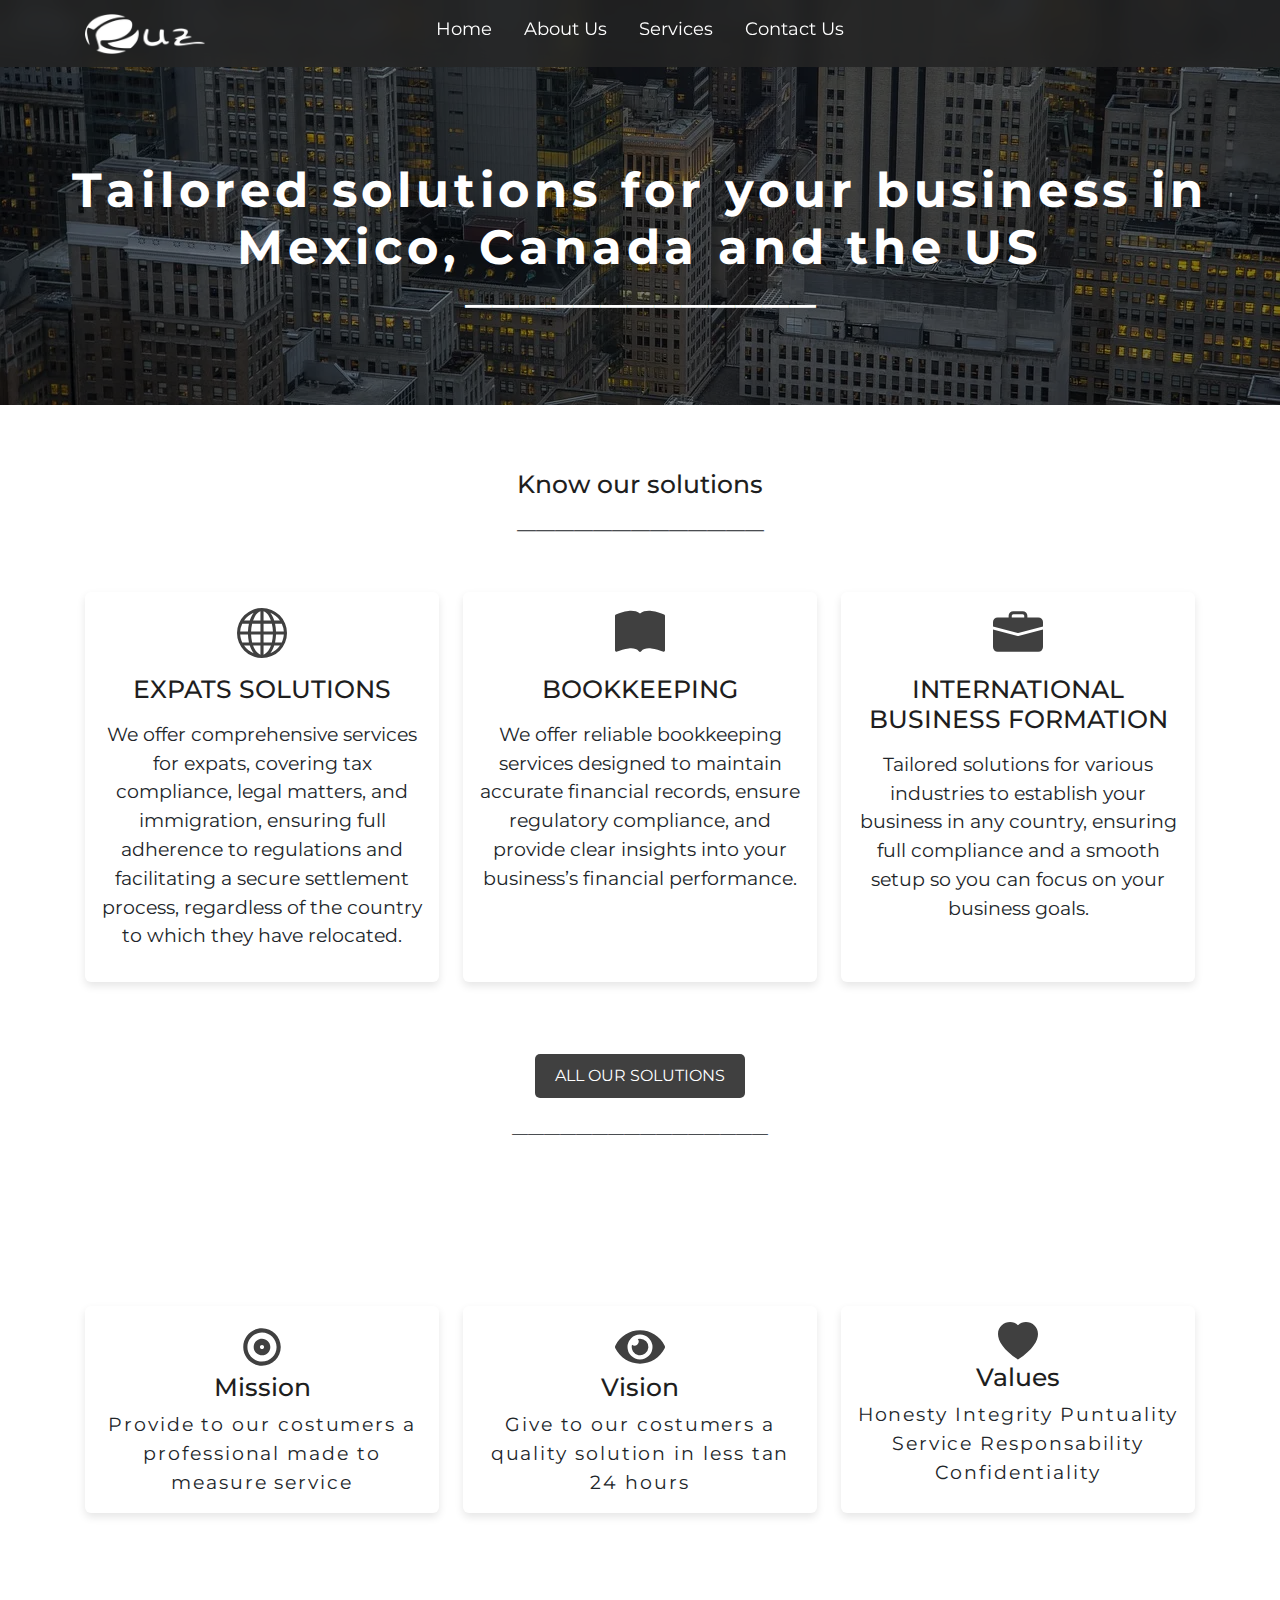
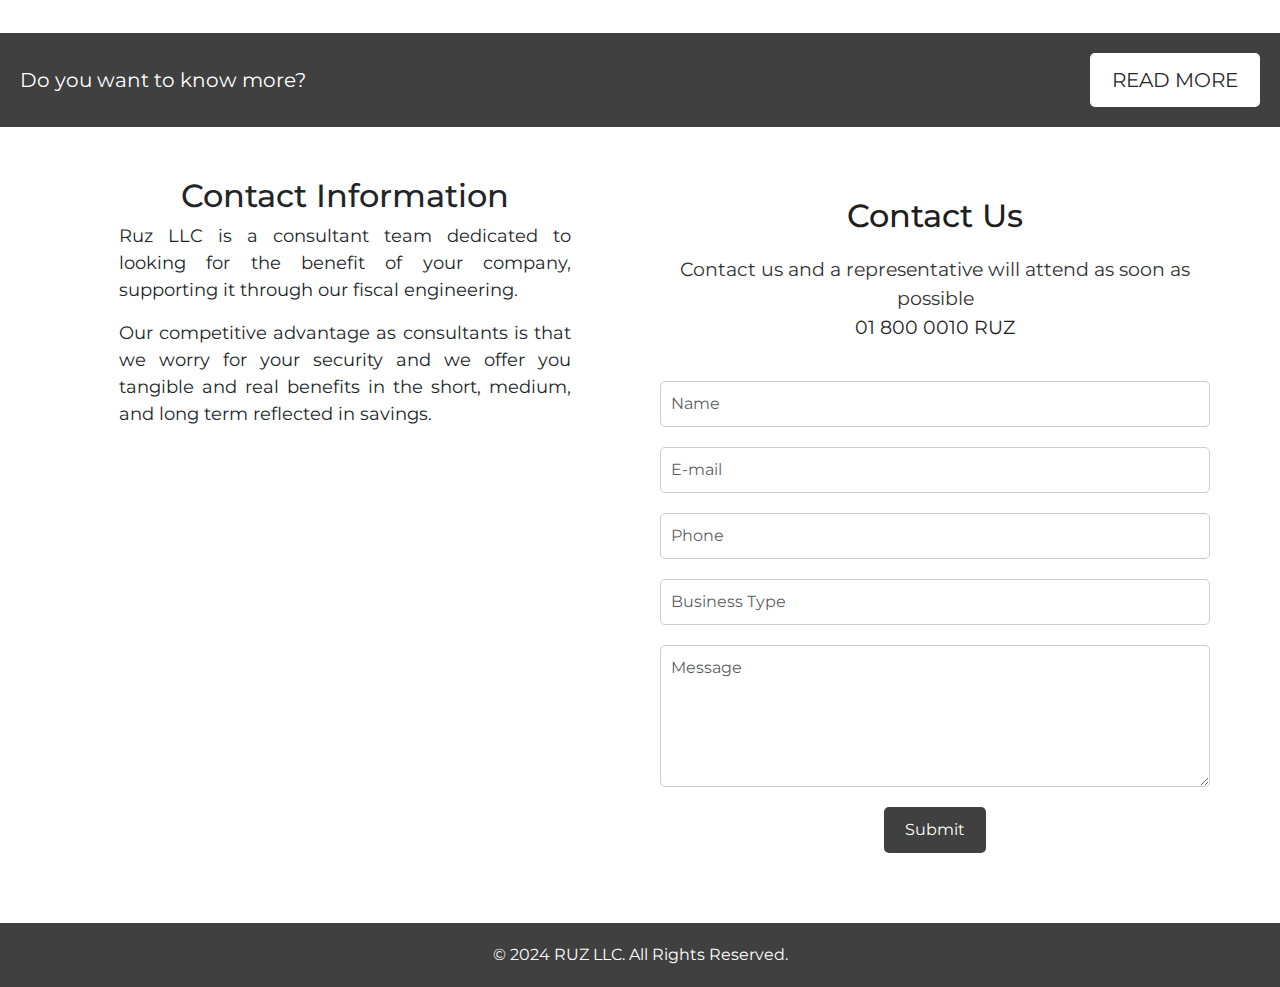
==== commit eb81770d: "se agregó el Bussiness type en la seccion contacto" ====
--- a/index.html
+++ b/index.html
@@ -185,19 +185,19 @@
                         </p>
                         <form class="contact-form" action="https://formsubmit.co/contact@ruzllc.com" method="POST">
                             <div class="form-group">
-                                <input type="text" id="name" name="name" class="form-control" placeholder="Name"
-                                    required>
-                            </div>
-                            <div class="form-group">
-                                <input type="email" id="email" name="email" class="form-control" placeholder="E-mail">
-                            </div>
-                            <div class="form-group">
-                                <input type="phone" id="phone" name="phone" class="form-control" placeholder="Phone"
-                                    required>
-                            </div>
-                            <div class="form-group">
-                                <textarea id="message" name="message" class="form-control" rows="5"
-                                    placeholder="Message" required></textarea>
+                                <input type="text" id="name" name="name" class="form-control" placeholder="Name" required>
+                            </div>
+                            <div class="form-group">
+                                <input type="email" id="email" name="email" class="form-control" placeholder="E-mail" required>
+                            </div>
+                            <div class="form-group">
+                                <input type="phone" id="phone" name="phone" class="form-control" placeholder="Phone" required>
+                            </div>
+                            <div class="form-group">
+                                <input type="text" id="business-type" name="business-type" class="form-control" placeholder="Business Type" required>
+                            </div>
+                            <div class="form-group">
+                                <textarea id="message" name="message" class="form-control" rows="5" placeholder="Message" required></textarea>
                             </div>
                             <div class="d-flex justify-content-center">
                                 <input type="submit" class="btn btn-services" value="Submit">
@@ -207,6 +207,7 @@
                         </form>
                     </div>
                 </div>
+
             </div>
         </div>
     </section>
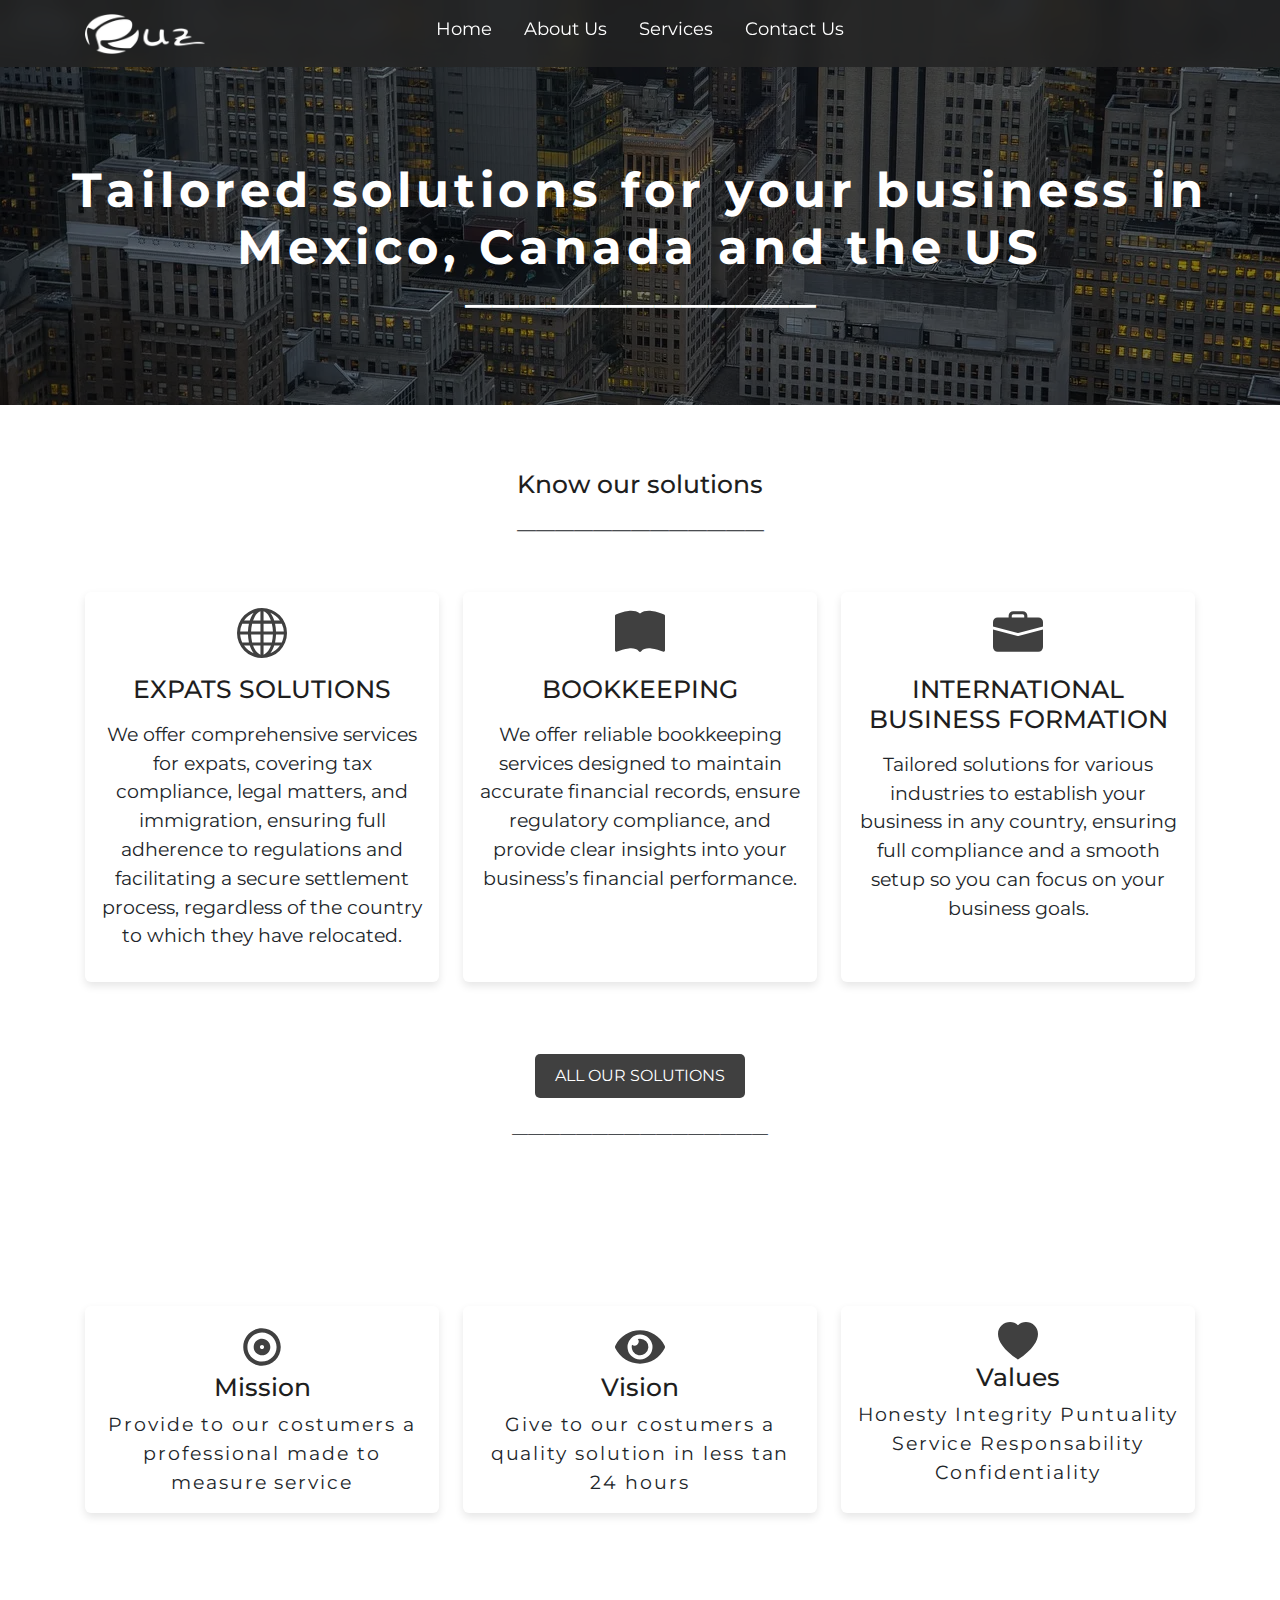
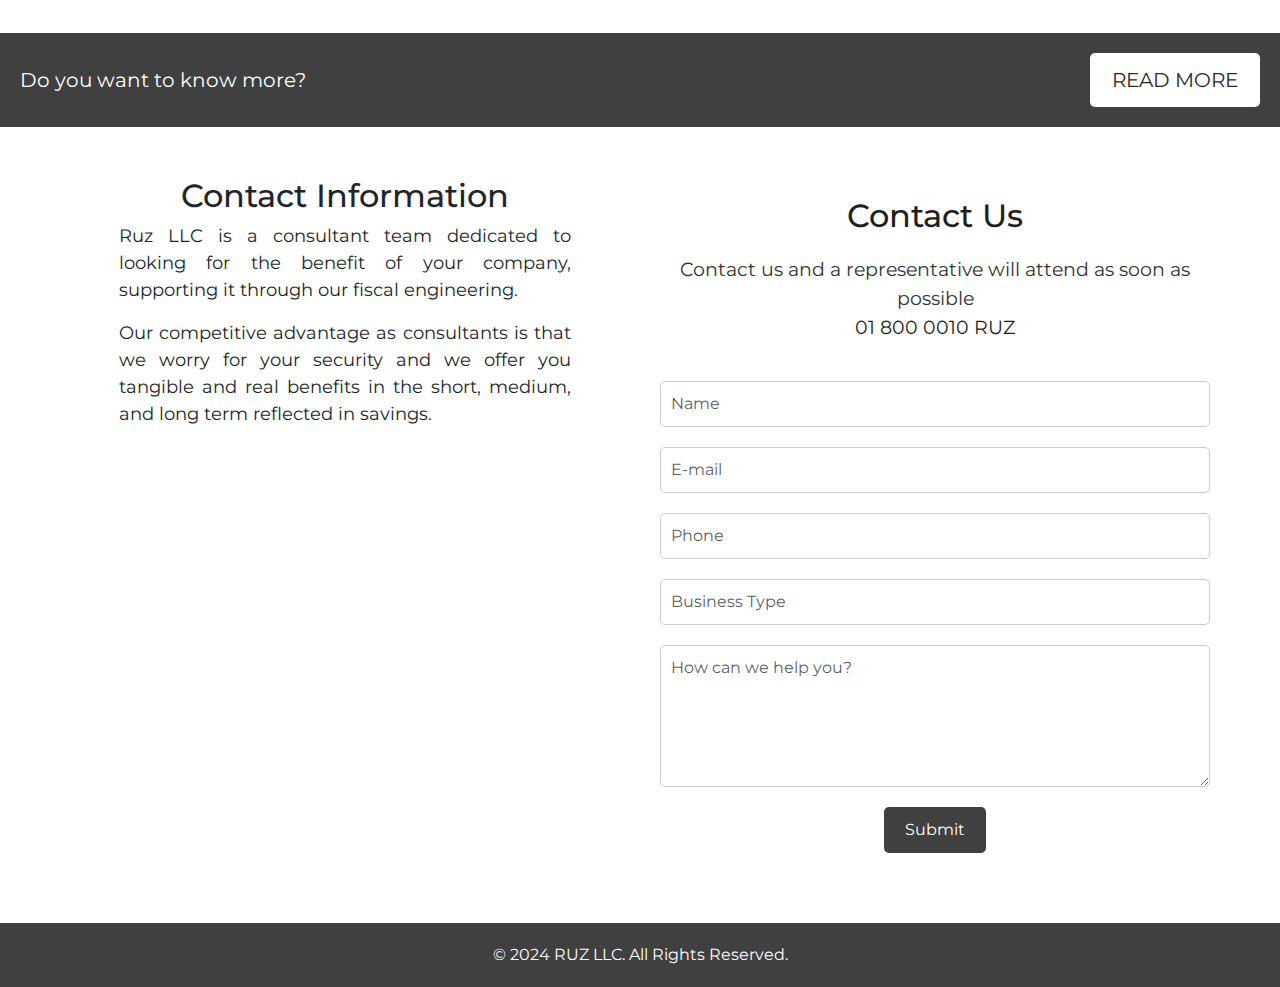
==== commit d60ce6c1: "se actualizo l mesnaje de Mensaje por How can we help you? en la seccion de contacto" ====
--- a/index.html
+++ b/index.html
@@ -197,7 +197,7 @@
                                 <input type="text" id="business-type" name="business-type" class="form-control" placeholder="Business Type" required>
                             </div>
                             <div class="form-group">
-                                <textarea id="message" name="message" class="form-control" rows="5" placeholder="Message" required></textarea>
+                                <textarea id="message" name="message" class="form-control" rows="5" placeholder="How can we help you?" required></textarea>
                             </div>
                             <div class="d-flex justify-content-center">
                                 <input type="submit" class="btn btn-services" value="Submit">
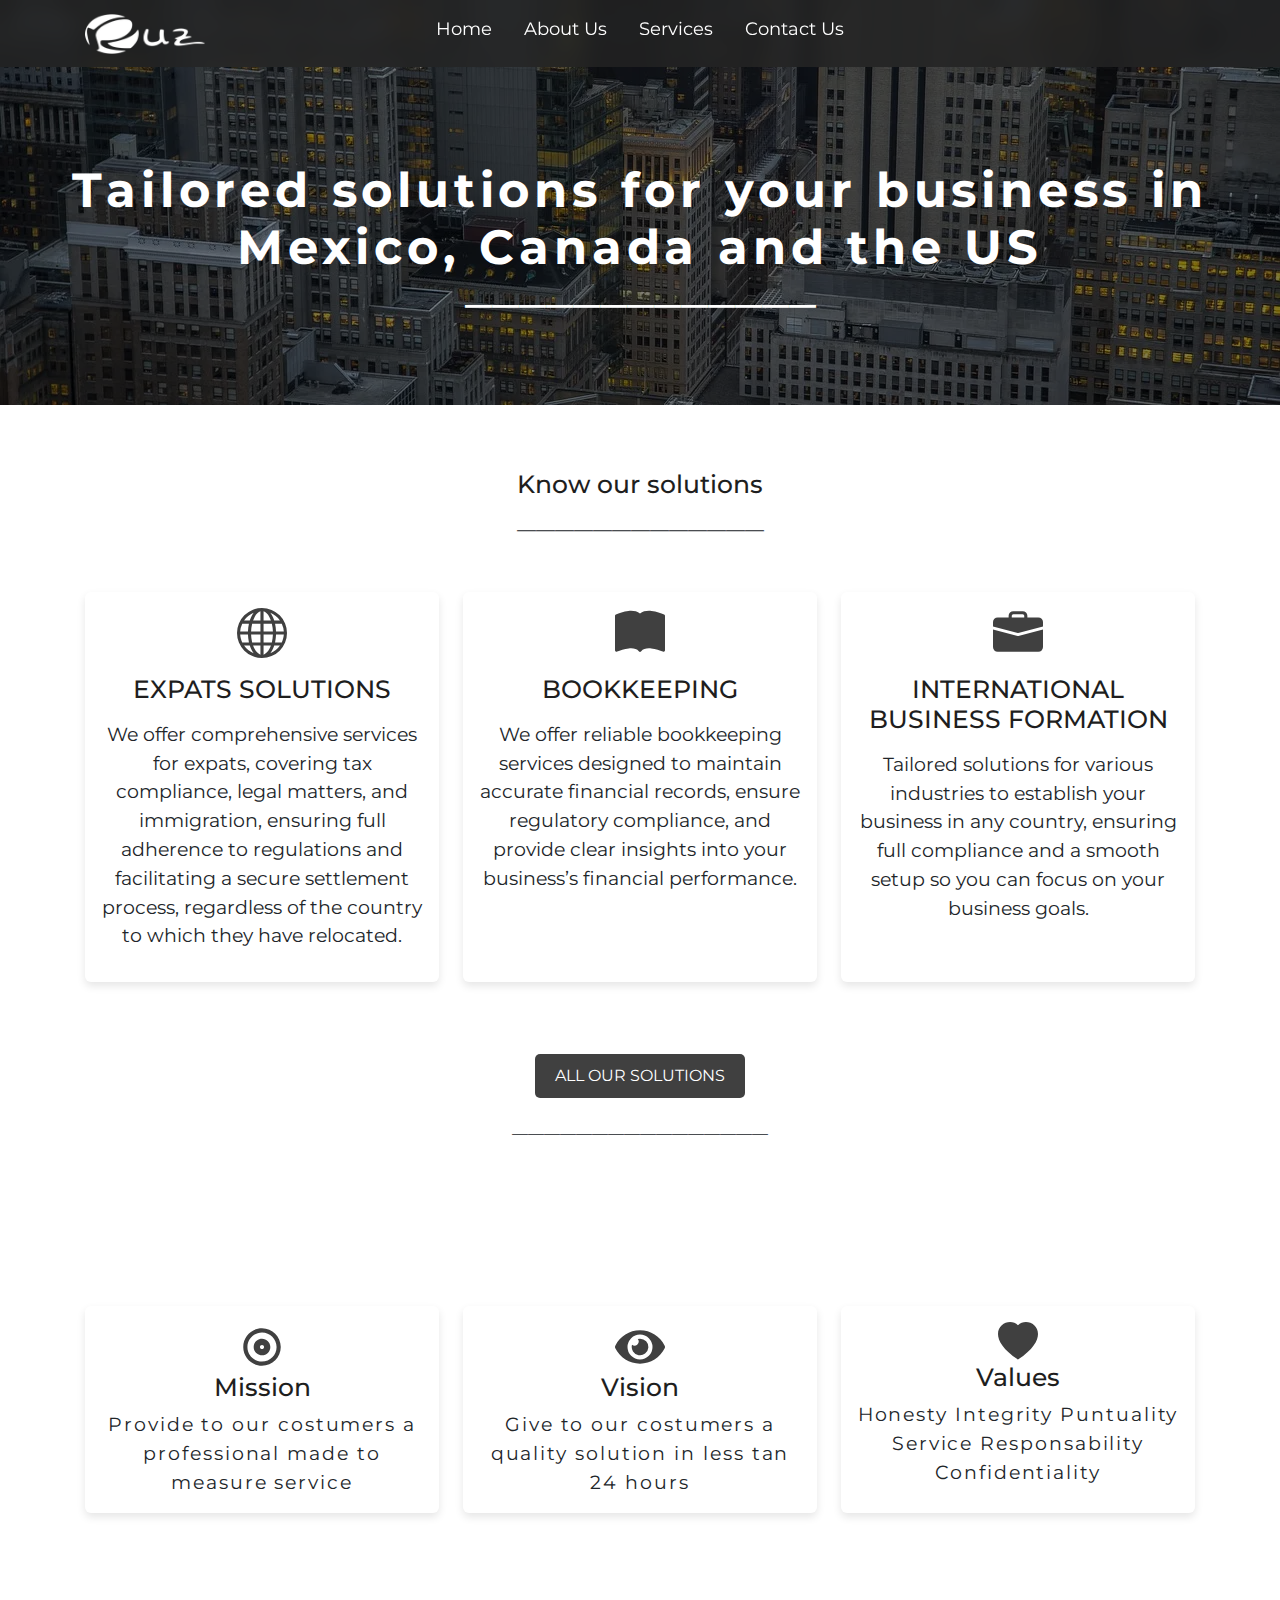
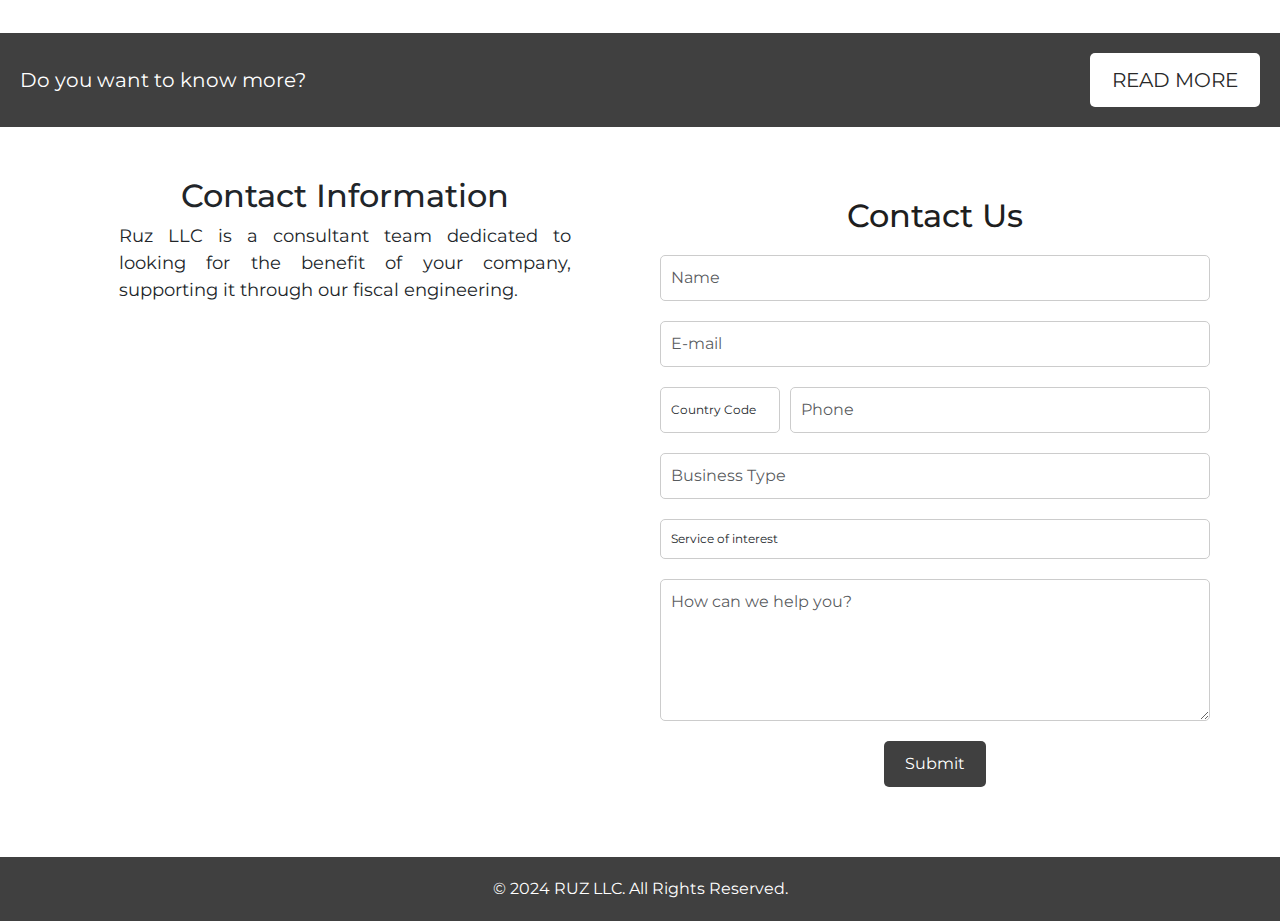
==== commit 845719bb: "adicion de clave lada y de seleccion de servicio en el formulario" ====
--- a/index.html
+++ b/index.html
@@ -13,7 +13,7 @@
     <link rel="stylesheet" href="./css/style.css">
     <link rel="manifest" href="/manifest.json">
     <link rel="apple-touch-icon" href="apple-touch-icon.png">
-
+    
 </head>
 
 <body>
@@ -156,61 +156,175 @@
     </div>
 
     <!-- Sección de contáctanos -->
-
     <section id="contacto">
         <div class="contact-section">
-            <div class="row w-100 mx-auto">
-
-                <!-- Columna Izquierda: Texto Centrado -->
-                <div class="col-right col-12 col-sm-6 order-2 order-sm-1 mx-auto text-center">
-                    <div class="centered-text">
-                        <h2>Contact Information</h2>
-                        <p class="justify">Ruz LLC is a consultant team dedicated to looking for the benefit of your
-                            company, supporting it through our fiscal engineering.</p>
-                        <p class="justify">Our competitive advantage as consultants is that we worry for your security
-                            and we offer you tangible and real benefits in the short, medium, and long term reflected in
-                            savings.</p>
-                    </div>
-                </div>
-
-                <!-- Columna Derecha: Formulario de Contacto -->
-                <div class="col-left col-12 col-sm-6 order-1 order-sm-2">
-                    <div class="contact-content">
-                        <h2 class="contact-title text-center">Contact Us</h2>
-                        <p class="contact-description text-center">
-                            Contact us and a representative will attend as soon as possible
-                            <br>
-                            <a href="tel:01 800 0010 RUZ" class="contact-text text-center">01 800 0010 RUZ</a>
-                            <br>
-                        </p>
-                        <form class="contact-form" action="https://formsubmit.co/contact@ruzllc.com" method="POST">
-                            <div class="form-group">
-                                <input type="text" id="name" name="name" class="form-control" placeholder="Name" required>
-                            </div>
-                            <div class="form-group">
-                                <input type="email" id="email" name="email" class="form-control" placeholder="E-mail" required>
-                            </div>
-                            <div class="form-group">
-                                <input type="phone" id="phone" name="phone" class="form-control" placeholder="Phone" required>
-                            </div>
-                            <div class="form-group">
-                                <input type="text" id="business-type" name="business-type" class="form-control" placeholder="Business Type" required>
-                            </div>
-                            <div class="form-group">
-                                <textarea id="message" name="message" class="form-control" rows="5" placeholder="How can we help you?" required></textarea>
-                            </div>
-                            <div class="d-flex justify-content-center">
-                                <input type="submit" class="btn btn-services" value="Submit">
-                                <input type="hidden" name="_next" value="https://ruzllc.com/">
-                                <input type="hidden" name="_captcha" value="false">
-                            </div>
-                        </form>
-                    </div>
-                </div>
-
-            </div>
-        </div>
-    </section>
+          <div class="row w-100 mx-auto">
+    
+            <!-- Columna Izquierda: Texto Centrado -->
+            <div class="col-right col-12 col-sm-6 order-2 order-sm-1 mx-auto text-center">
+              <div class="centered-text">
+                <h2>Contact Information</h2>
+                <p class="justify">Ruz LLC is a consultant team dedicated to looking for the benefit of your company, supporting it through our fiscal engineering.</p>
+              </div>
+            </div>
+    
+            <!-- Columna Derecha: Formulario de Contacto -->
+            <div class="col-left col-12 col-sm-6 order-1 order-sm-2">
+                <div class="contact-content">
+                <h2 class="contact-title text-center">Contact Us</h2>
+                <form class="contact-form" action="https://formsubmit.co/contact@ruzllc.com" method="POST">
+                    <div class="form-group">
+                    <input type="text" id="name" name="name" class="form-control" placeholder="Name" required>
+                    </div>
+                    <div class="form-group">
+                    <input type="email" id="email" name="email" class="form-control" placeholder="E-mail" required>
+                    </div>
+                    <div class="form-group d-flex">
+                    <!-- Selector de País y Lada con el atributo "required" -->
+                    <select class="form-control" id="country-code" name="country-code" required style="width: 120px; font-size: 12px;">
+                        <option value="" disabled selected>Country Code</option> <!-- Opción por defecto -->
+                        <option value="93">+93 Afghanistan</option>
+                        <option value="355">+355 Albania</option>
+                        <option value="213">+213 Algeria</option>
+                        <option value="54">+54 Argentina</option>
+                        <option value="61">+61 Australia</option>
+                        <option value="43">+43 Austria</option>
+                        <option value="973">+973 Bahrain</option>
+                        <option value="32">+32 Belgium</option>
+                        <option value="501">+501 Belize</option>
+                        <option value="229">+229 Benin</option>
+                        <option value="55">+55 Brazil</option>
+                        <option value="359">+359 Bulgaria</option>
+                        <option value="226">+226 Burkina Faso</option>
+                        <option value="257">+257 Burundi</option>
+                        <option value="855">+855 Cambodia</option>
+                        <option value="237">+237 Cameroon</option>
+                        <option value="1">+1 Canada</option>
+                        <option value="238">+238 Cape Verde</option>
+                        <option value="56">+56 Chile</option>
+                        <option value="86">+86 China</option>
+                        <option value="57">+57 Colombia</option>
+                        <option value="506">+506 Costa Rica</option>
+                        <option value="225">+225 Ivory Coast (Côte d'Ivoire)</option>
+                        <option value="53">+53 Cuba</option>
+                        <option value="357">+357 Cyprus</option>
+                        <option value="420">+420 Czech Republic</option>
+                        <option value="45">+45 Denmark</option>
+                        <option value="253">+253 Djibouti</option>
+                        <option value="49">+49 Germany</option>
+                        <option value="30">+30 Greece</option>
+                        <option value="504">+504 Honduras</option>
+                        <option value="20">+20 Egypt</option>
+                        <option value="291">+291 Eritrea</option>
+                        <option value="421">+421 Slovakia</option>
+                        <option value="354">+354 Iceland</option>
+                        <option value="91">+91 India</option>
+                        <option value="62">+62 Indonesia</option>
+                        <option value="972">+972 Israel</option>
+                        <option value="39">+39 Italy</option>
+                        <option value="81">+81 Japan</option>
+                        <option value="962">+962 Jordan</option>
+                        <option value="254">+254 Kenya</option>
+                        <option value="965">+965 Kuwait</option>
+                        <option value="996">+996 Kyrgyzstan</option>
+                        <option value="371">+371 Latvia</option>
+                        <option value="961">+961 Lebanon</option>
+                        <option value="218">+218 Libya</option>
+                        <option value="423">+423 Liechtenstein</option>
+                        <option value="370">+370 Lithuania</option>
+                        <option value="352">+352 Luxembourg</option>
+                        <option value="853">+853 Macau</option>
+                        <option value="52">+52 Mexico</option>
+                        <option value="212">+212 Morocco</option>
+                        <option value="377">+377 Monaco</option>
+                        <option value="976">+976 Mongolia</option>
+                        <option value="258">+258 Mozambique</option>
+                        <option value="264">+264 Namibia</option>
+                        <option value="64">+64 New Zealand</option>
+                        <option value="505">+505 Nicaragua</option>
+                        <option value="227">+227 Niger</option>
+                        <option value="234">+234 Nigeria</option>
+                        <option value="850">+850 North Korea</option>
+                        <option value="47">+47 Norway</option>
+                        <option value="977">+977 Nepal</option>
+                        <option value="674">+674 Nauru</option>
+                        <option value="507">+507 Panama</option>
+                        <option value="51">+51 Peru</option>
+                        <option value="48">+48 Poland</option>
+                        <option value="351">+351 Portugal</option>
+                        <option value="974">+974 Qatar</option>
+                        <option value="40">+40 Romania</option>
+                        <option value="7">+7 Russia</option>
+                        <option value="250">+250 Rwanda</option>
+                        <option value="966">+966 Saudi Arabia</option>
+                        <option value="221">+221 Senegal</option>
+                        <option value="232">+232 Sierra Leone</option>
+                        <option value="65">+65 Singapore</option>
+                        <option value="421">+421 Slovakia</option>
+                        <option value="386">+386 Slovenia</option>
+                        <option value="677">+677 Solomon Islands</option>
+                        <option value="249">+249 Sudan</option>
+                        <option value="46">+46 Sweden</option>
+                        <option value="41">+41 Switzerland</option>
+                        <option value="992">+992 Tajikistan</option>
+                        <option value="255">+255 Tanzania</option>
+                        <option value="66">+66 Thailand</option>
+                        <option value="380">+380 Ukraine</option>
+                        <option value="256">+256 Uganda</option>
+                        <option value="971">+971 United Arab Emirates</option>
+                        <option value="44">+44 United Kingdom</option>
+                        <option value="598">+598 Uruguay</option>
+                        <option value="998">+998 Uzbekistan</option>
+                        <option value="58">+58 Venezuela</option>
+                        <option value="84">+84 Vietnam</option>
+                        <option value="967">+967 Yemen</option>
+                        <option value="260">+260 Zambia</option>
+                        <option value="263">+263 Zimbabwe</option>
+                    </select>
+                    <!-- Campo de Teléfono -->
+                    <input type="tel" id="phone" name="phone" class="form-control" placeholder="Phone" required style="flex: 1; margin-left: 10px;">
+                    </div>
+            
+                    <div class="form-group">
+                    <input type="text" id="business-type" name="business-type" class="form-control" placeholder="Business Type" required>
+                    </div>
+                    <div class="form-group">
+                        <select class="form-control" id="country-code" name="country-code" required style="font-size: 12px;">
+                            <option value="" disabled selected>Service of interest</option> <!-- Opción por defecto -->
+                            <option value="expats-solutions">EXPATS SOLUTIONS</option>
+                            <option value="bookkeeping">BOOKKEEPING</option>
+                            <option value="international-business-formation">INTERNATIONAL BUSINESS FORMATION</option>
+                            <option value="transfer-pricing">TRANSFER PRICING</option>
+                            <option value="services-broker">SERVICES BROKER</option>
+                            <option value="outsourcing">OUTSOURSING</option>
+                            <option value="documents-protection">DOCUMENTS PROTECTION</option>
+                            <option value="lavor-advice">LAVOR ADVICE</option>
+                            <option value="financial-projections">FINANCIAL PROJECTIONS</option>
+                            <option value="virtual-offices">VIRTUAL OFFICES</option>
+                            <option value="due-diligence">DUE DILIGENCE</option>
+                            <option value="government-services">GOVERNMENT-SERVICES</option>
+                            <option value="fiscal-regularization">FISCAL REGULARIZATION</option>
+                            <option value="corporate-consultancy">CORPORATE CONSULTANCY</option>
+                            <option value="services-for-foreigners">SERVICES FOR FOREIGNERS</option>
+                            <option value="fiscal-engieneering">FISCAL ENGINEERING</option>
+                        </select>
+                    </div>
+                    <div class="form-group">
+                    <textarea id="message" name="message" class="form-control" rows="5" placeholder="How can we help you?" required></textarea>
+                    </div>
+                    <div class="d-flex justify-content-center">
+                    <input type="submit" class="btn btn-services" value="Submit">
+                    <input type="hidden" name="_next" value="https://ruzllc.com/">
+                    <input type="hidden" name="_captcha" value="false">
+                    </div>
+                </form>
+                </div>
+            </div>
+  
+    
+          </div>
+        </div>
+      </section>
 
 
     <!-- Seccion de derechos de autor -->
@@ -230,7 +344,8 @@
 
     <script src="https://cdn.jsdelivr.net/npm/bootstrap@5.3.3/dist/js/bootstrap.bundle.min.js"
         integrity="sha384-YvpcrYf0tY3lHB60NNkmXc5s9fDVZLESaAA55NDzOxhy9GkcIdslK1eN7N6jIeHz"
-        crossorigin="anonymous"></script>
+        crossorigin="anonymous">
+    </script>
 </body>
 
 </html>--- a/css/style.css
+++ b/css/style.css
@@ -450,6 +450,15 @@
     align-items: center; /* Centra horizontalmente el contenido */
 }
 
+.form-group select {
+    width: 120px; /* Ajusta el tamaño del select para la lada */
+  }
+  
+  .form-group input[type="tel"] {
+    flex: 1;
+    margin-left: 10px; /* Espacio entre el código de país y el número */
+  }
+
 /* Sección de Derechos de Autor (Footer) */
 .footer-section {
     background-color: #404040; /* Fondo oscuro */
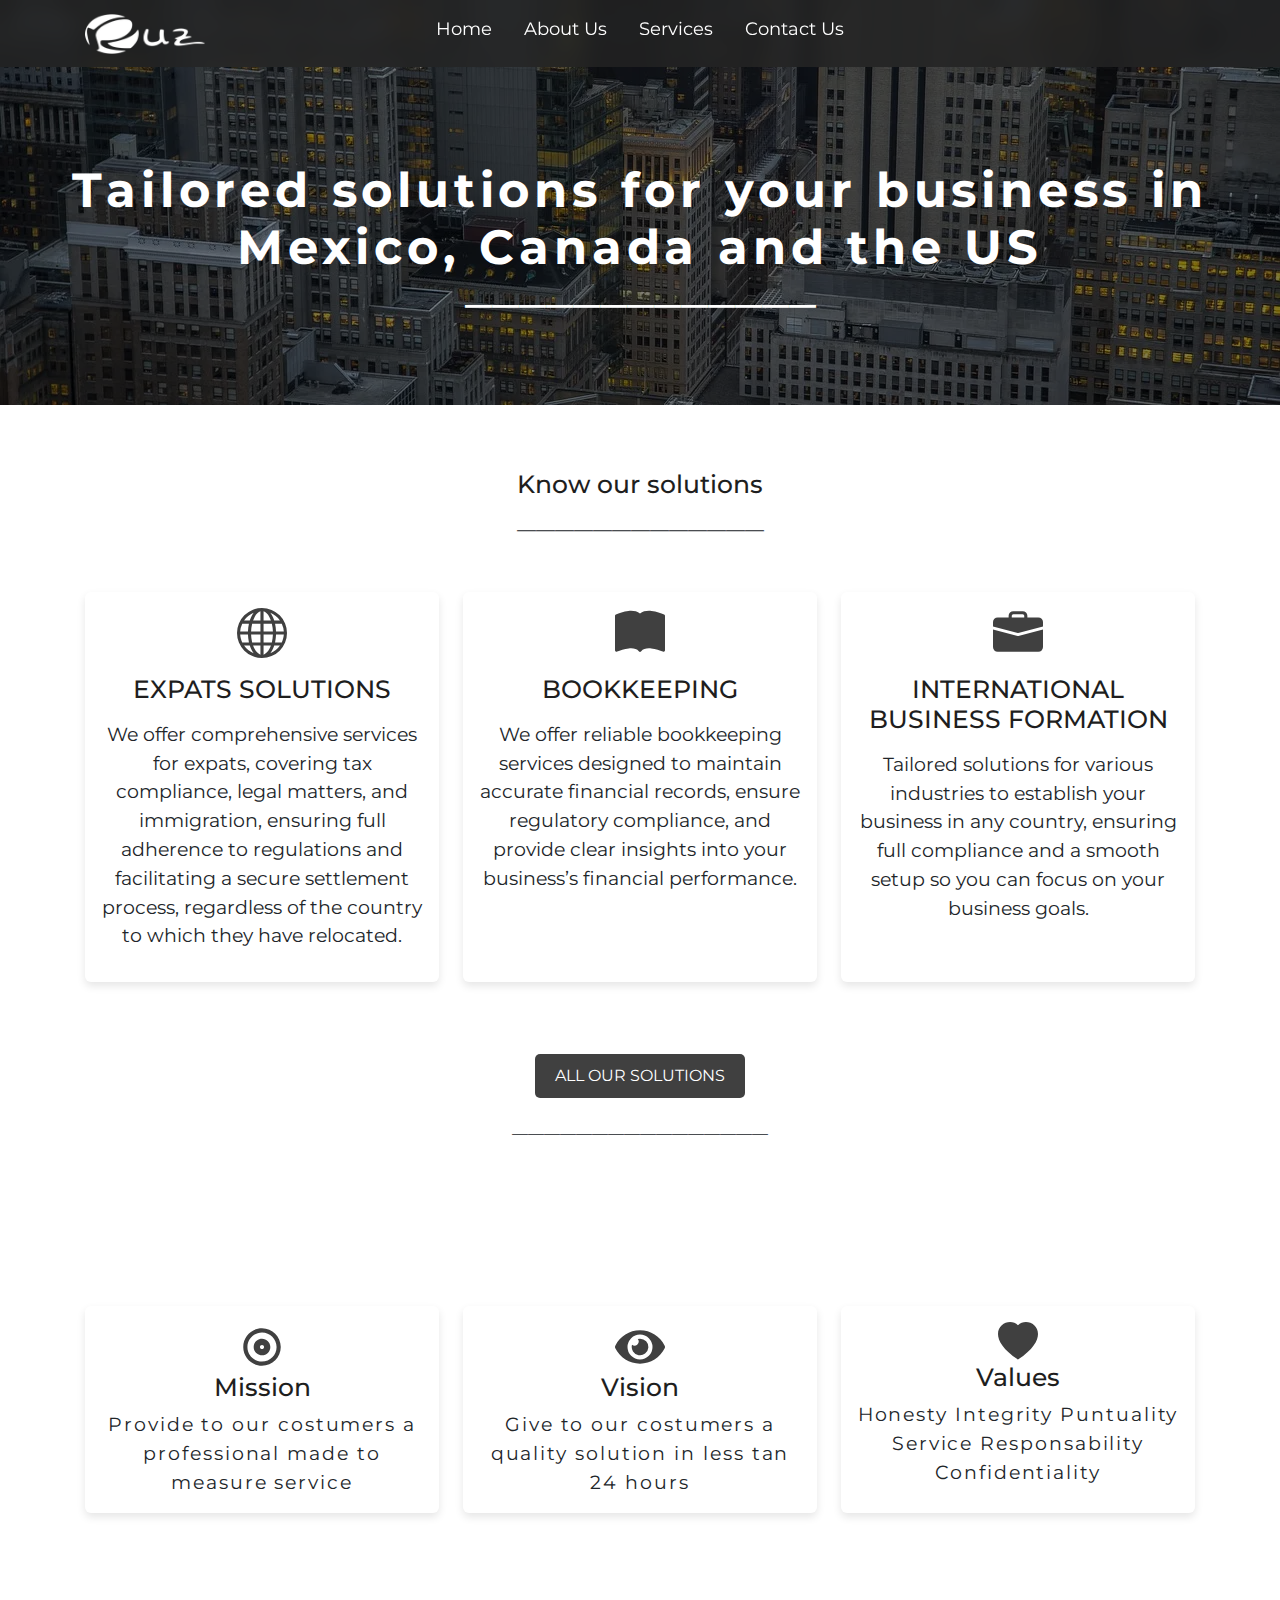
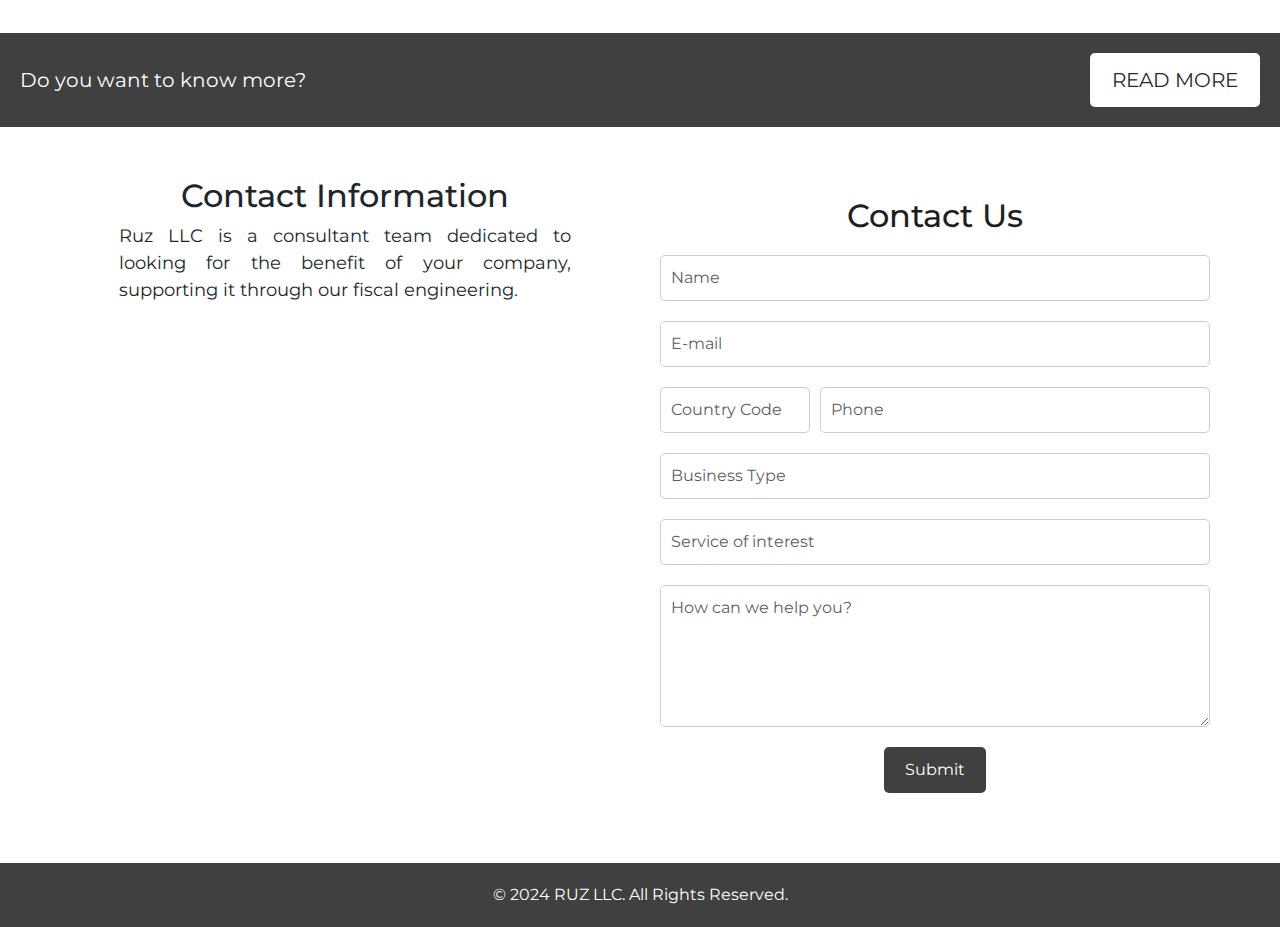
==== commit 637b7eef: "correccion de color en el formulario" ====
--- a/index.html
+++ b/index.html
@@ -181,7 +181,7 @@
                     </div>
                     <div class="form-group d-flex">
                     <!-- Selector de País y Lada con el atributo "required" -->
-                    <select class="form-control" id="country-code" name="country-code" required style="width: 120px; font-size: 12px;">
+                    <select class="form-control" id="country-code" name="country-code" required style="width: 150px; cursor: pointer; color: #606060;">
                         <option value="" disabled selected>Country Code</option> <!-- Opción por defecto -->
                         <option value="93">+93 Afghanistan</option>
                         <option value="355">+355 Albania</option>
@@ -289,7 +289,7 @@
                     <input type="text" id="business-type" name="business-type" class="form-control" placeholder="Business Type" required>
                     </div>
                     <div class="form-group">
-                        <select class="form-control" id="country-code" name="country-code" required style="font-size: 12px;">
+                        <select class="form-control" id="country-code" name="country-code" required style="color: #606060; cursor: pointer;">
                             <option value="" disabled selected>Service of interest</option> <!-- Opción por defecto -->
                             <option value="expats-solutions">EXPATS SOLUTIONS</option>
                             <option value="bookkeeping">BOOKKEEPING</option>
